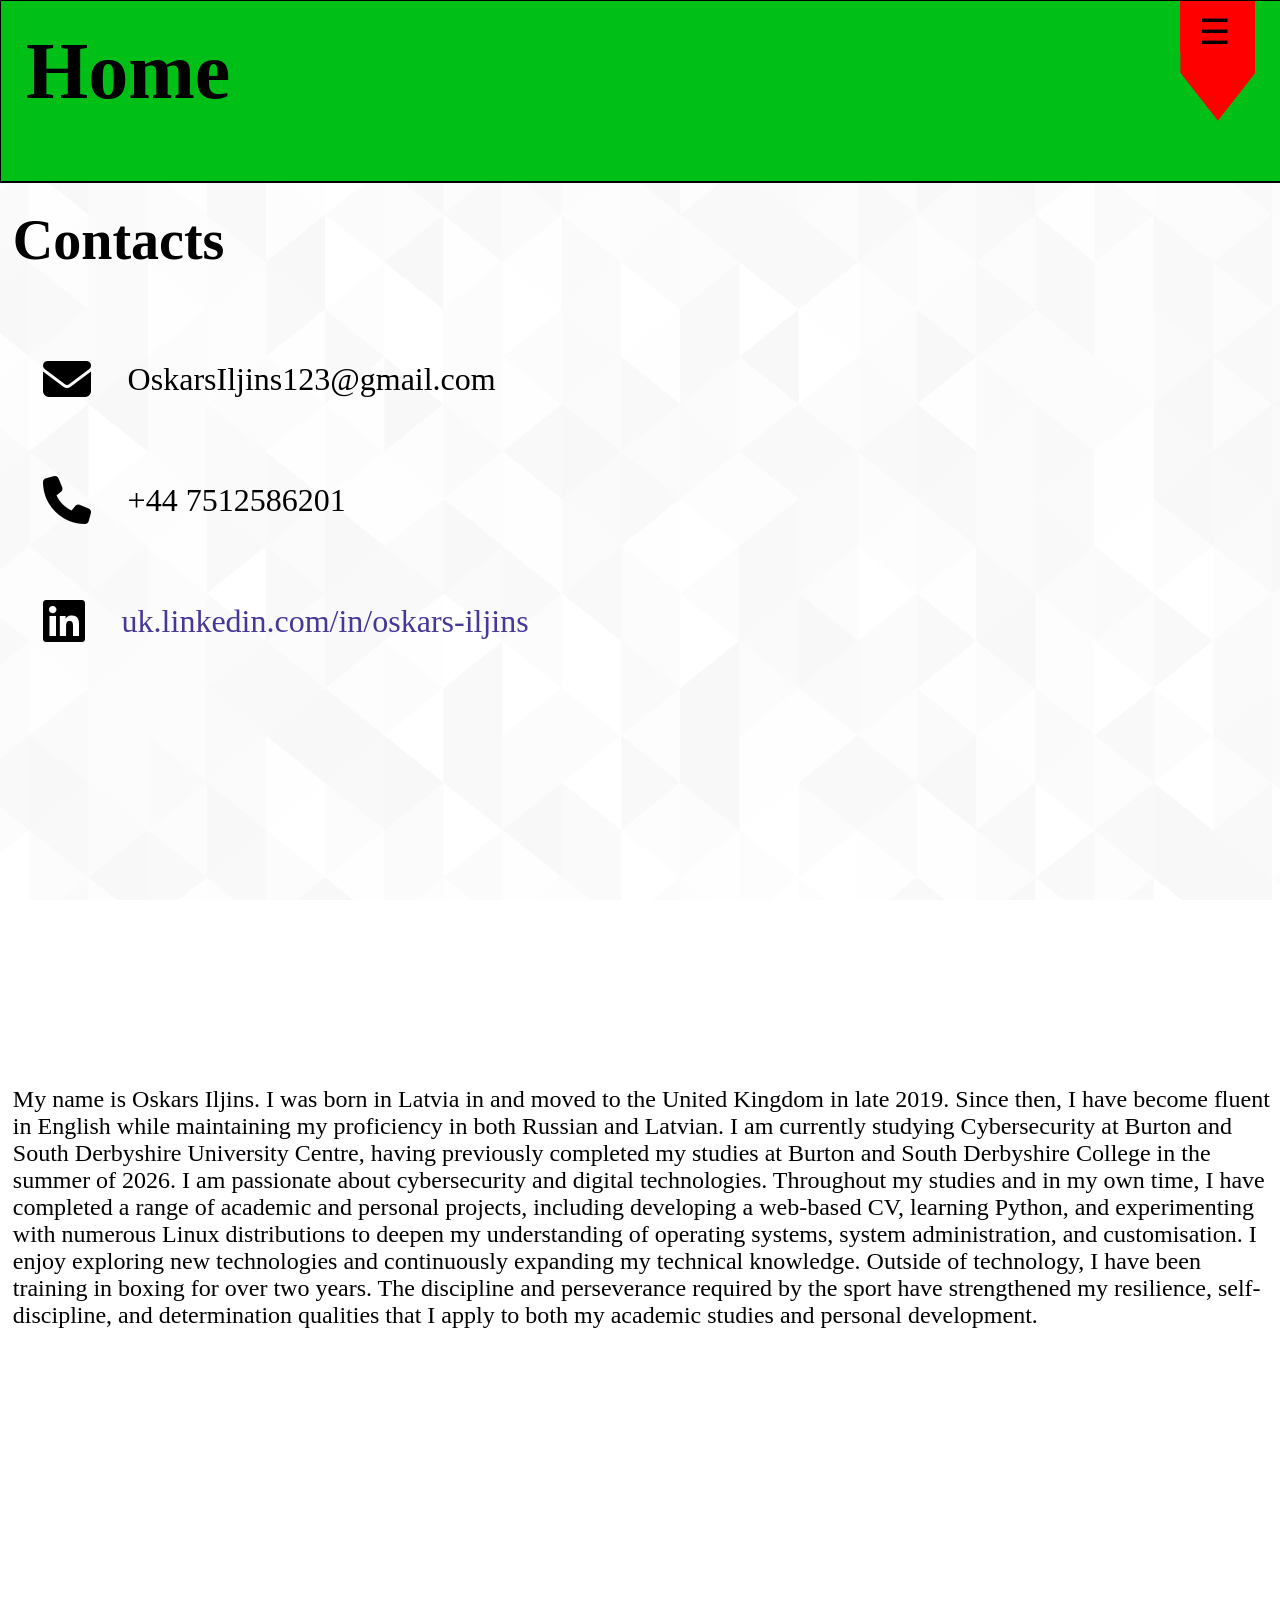
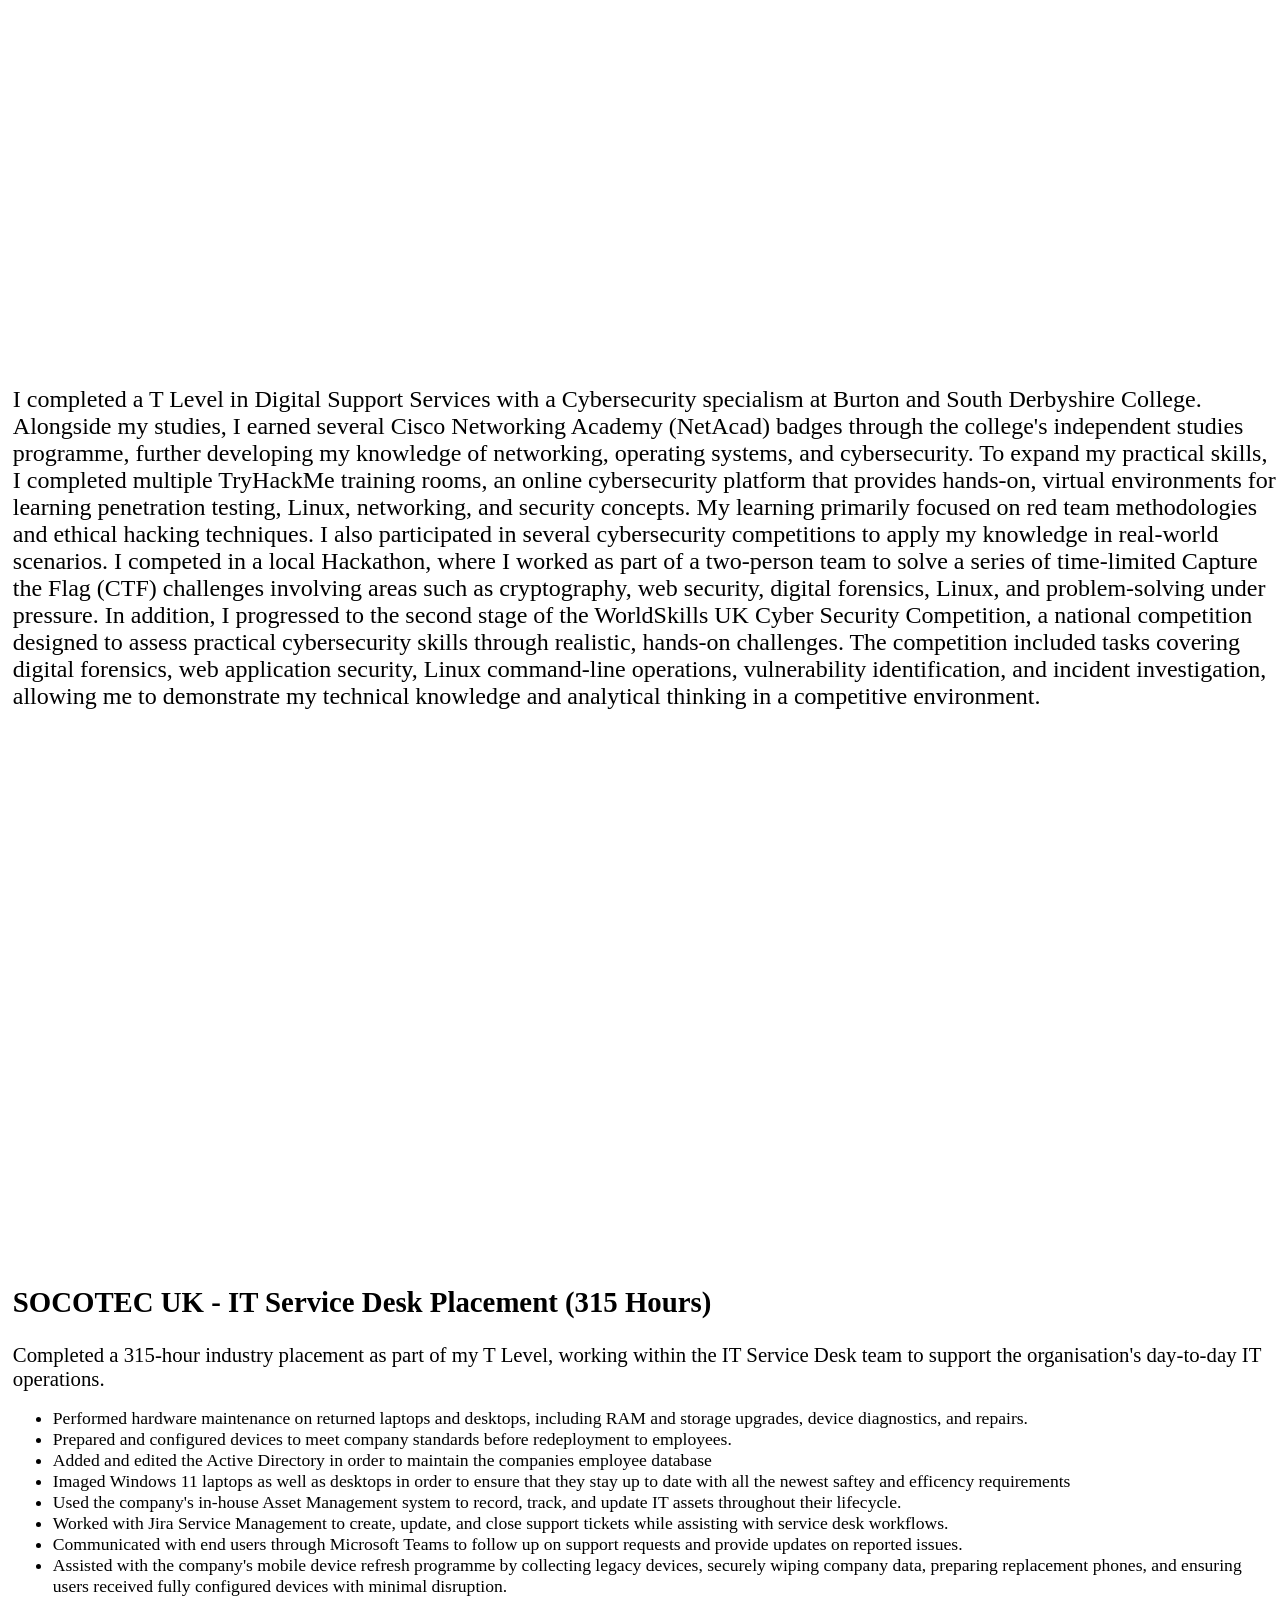
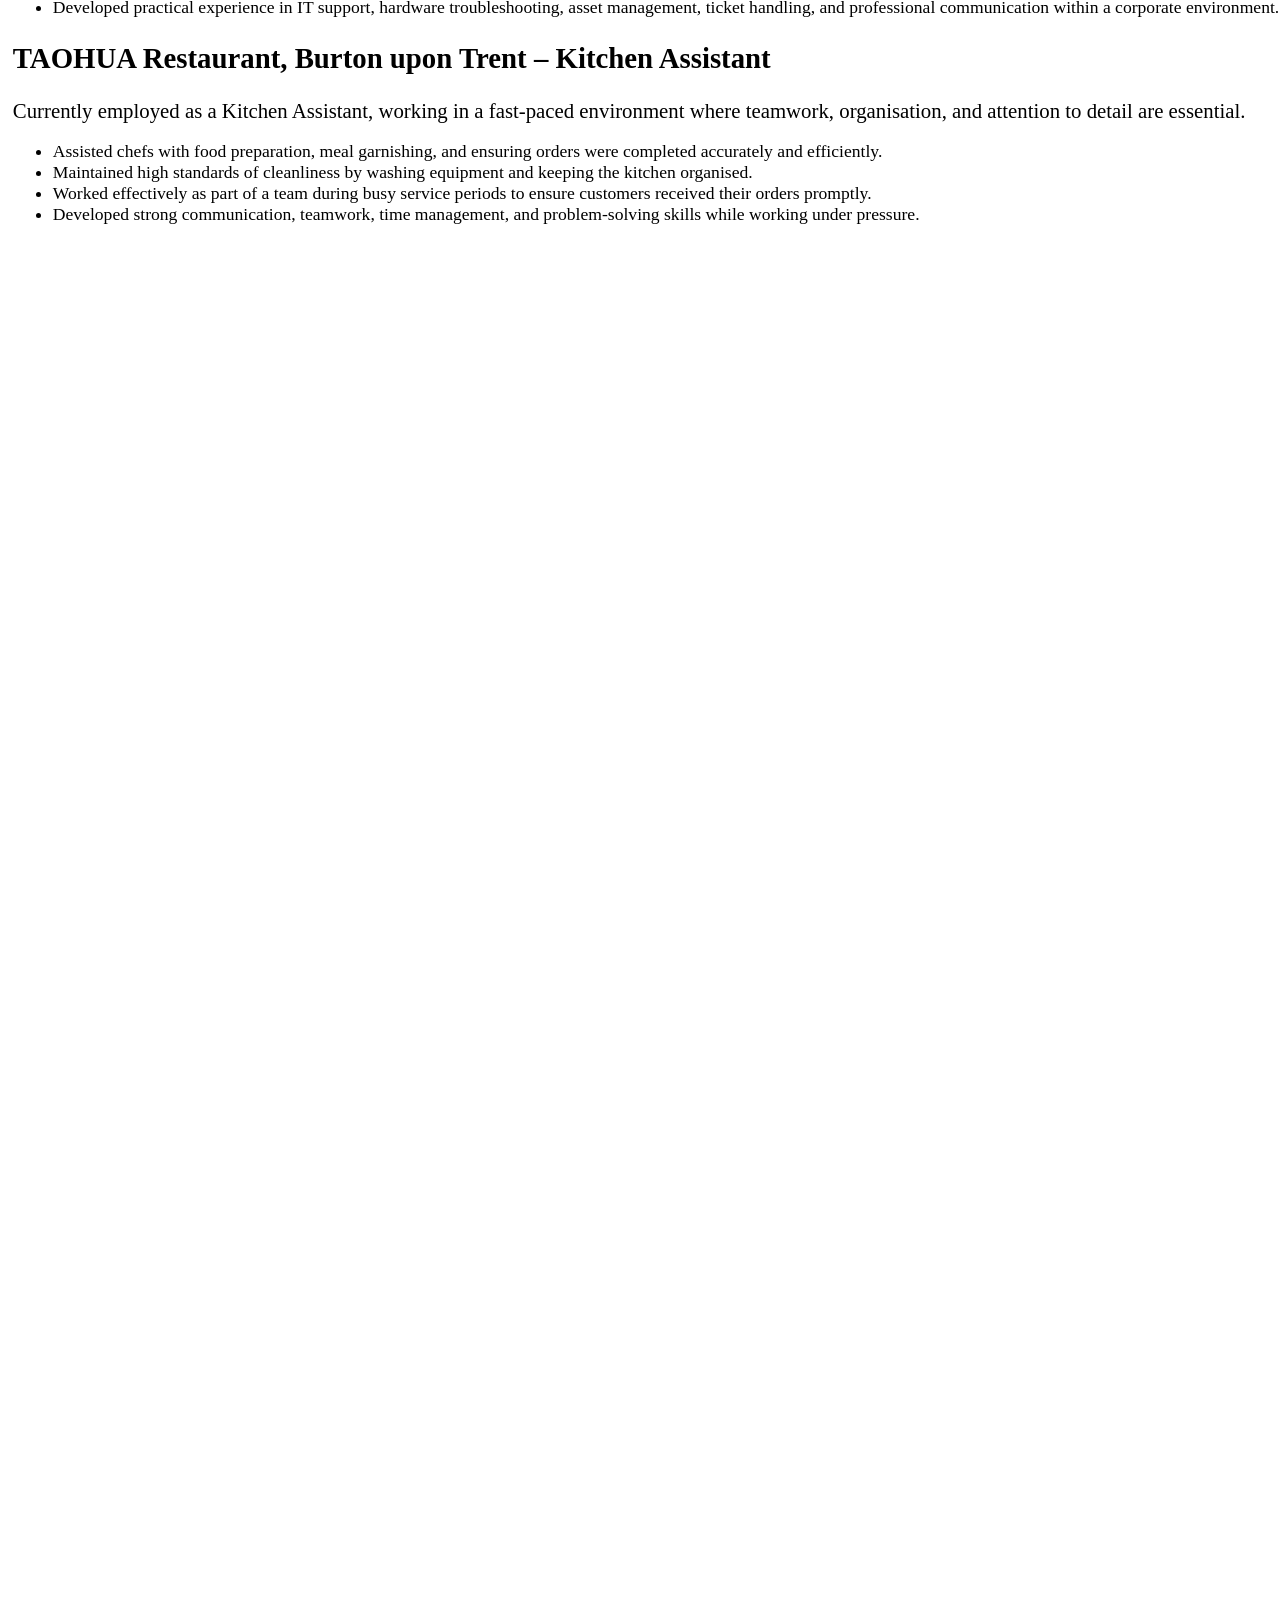
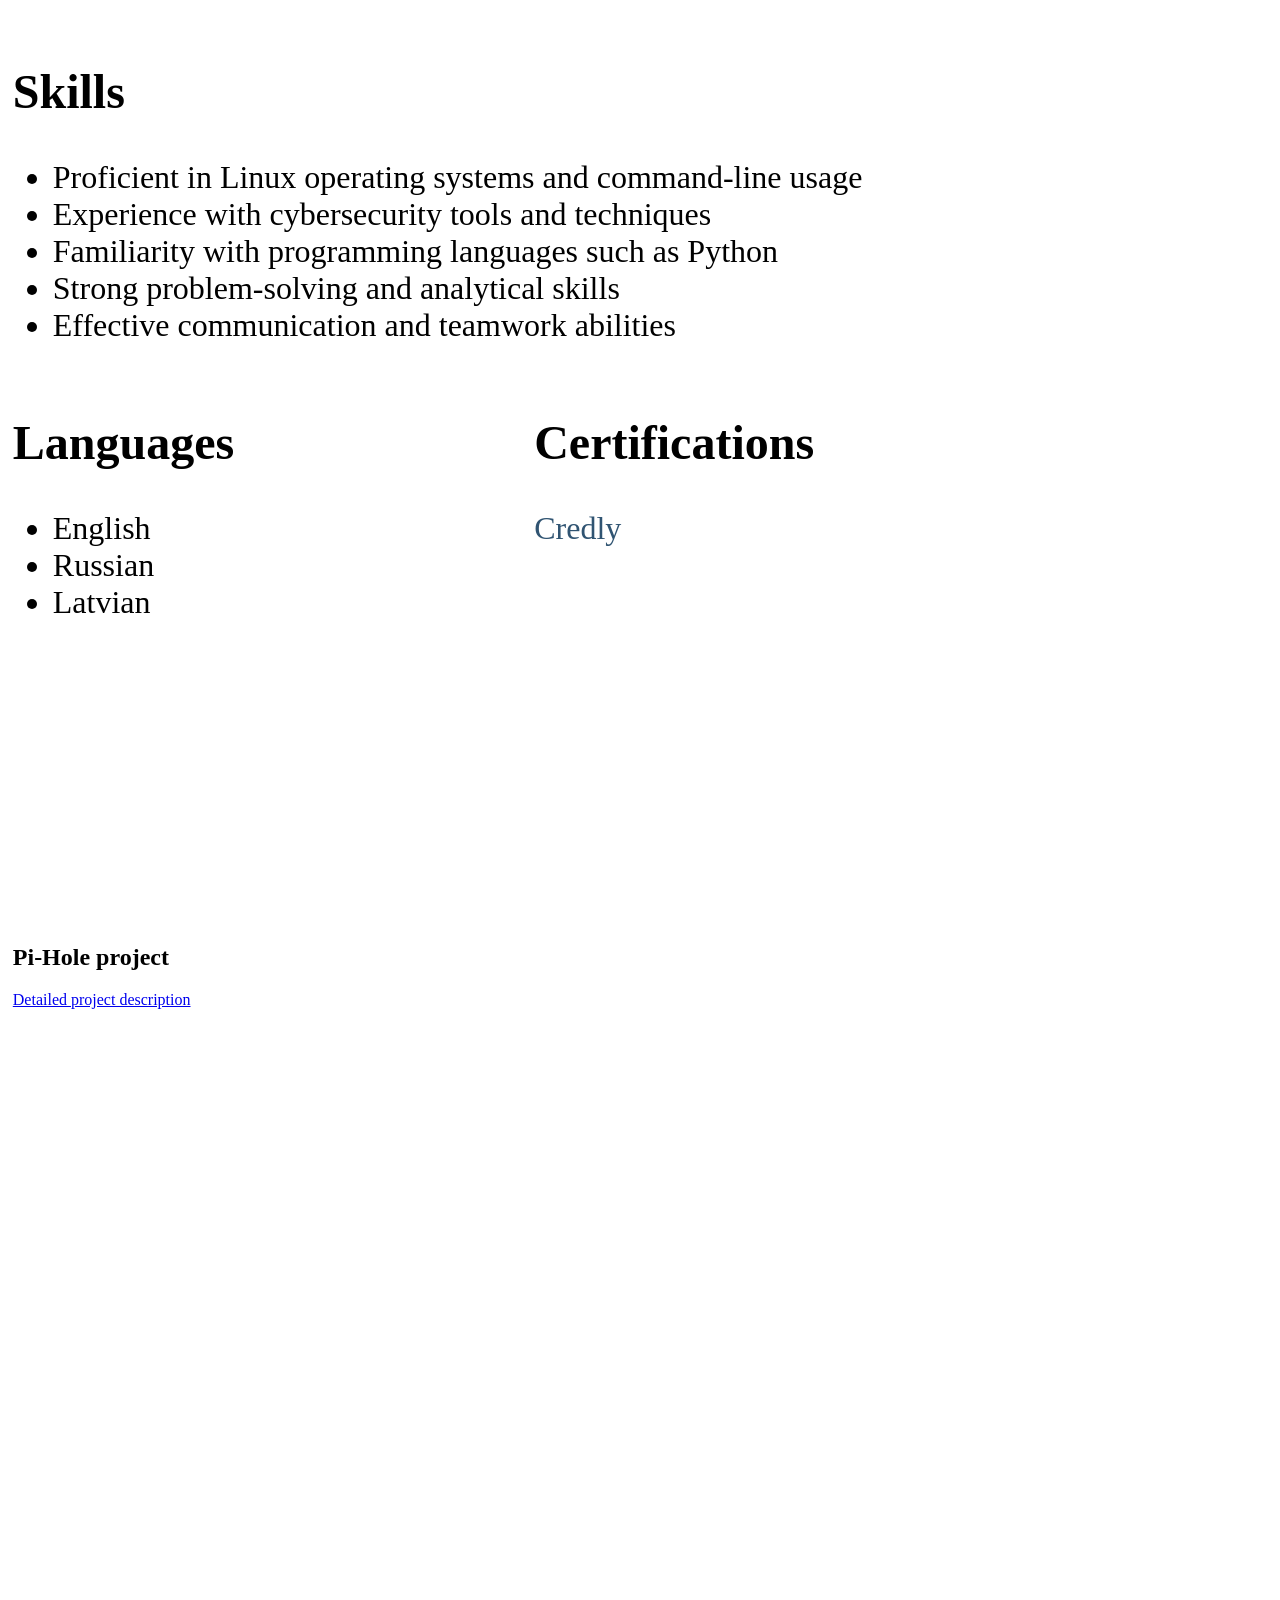
==== index.html @ 88d8ceec "slight changes to the main website" ====
<!doctype html>
<html lang="en">
  <head>
    <meta charset="UTF-8" />
    <meta name="viewport" content="width=device-width, initial-scale=1.0" />
    <title>Document</title>
    <link rel="stylesheet" href="styles.css" />
    <link
      rel="stylesheet"
      href="https://cdnjs.cloudflare.com/ajax/libs/font-awesome/6.7.2/css/all.min.css"
    />
  </head>
  <body>
    <div class="navbar">
      <span id="page_title">Home</span>
      <div class="bookmark-home">
        <div class="bookmark"></div>
      <button class="btn">☰</button>
      </div>
    </div>
    <div class="menu">
      <a href="#home">Home</a>
      <a href="#BD">Brief Description</a>
      <a href="#education">Education</a>
      <a href="#experience">Work Experience</a>
      <a href="#skills">Skills</a>
      <a href="#projects">Projects</a>
    </div>
    <section class="home" id="home">
      <div class="home-text">
        <h1>Contacts</h1>
        <div>
          <i class="fa-solid fa-envelope"></i>
          <p>OskarsIljins123@gmail.com</p>
        </div>
        <div>
          <i class="fa-solid fa-phone"></i>
          <p>+44 7512586201</p>
        </div>
        <div>
          <i class="fa-brands fa-linkedin"></i>
          <a href="https://www.linkedin.com/in/oskars-iljins/" target="_blank"><p>
uk.linkedin.com/in/oskars-iljins</p></a>
        </div>
      </div>
    </section>
    <section class="BD" id="BD">
      <p>
        My name is Oskars Iljins. I was born in Latvia in and moved to the
        United Kingdom in late 2019. Since then, I have become fluent in English
        while maintaining my proficiency in both Russian and Latvian. I am
        currently studying Cybersecurity at Burton and South Derbyshire
        University Centre, having previously completed my studies at Burton and
        South Derbyshire College in the summer of 2026. I am passionate about
        cybersecurity and digital technologies. Throughout my studies and in my
        own time, I have completed a range of academic and personal projects,
        including developing a web-based CV, learning Python, and experimenting
        with numerous Linux distributions to deepen my understanding of
        operating systems, system administration, and customisation. I enjoy
        exploring new technologies and continuously expanding my technical
        knowledge. Outside of technology, I have been training in boxing for
        over two years. The discipline and perseverance required by the sport
        have strengthened my resilience, self-discipline, and determination
        qualities that I apply to both my academic studies and personal
        development.
      </p>
    </section>
    <section class="education" id="education">
      <p>
        I completed a T Level in Digital Support Services with a Cybersecurity
        specialism at Burton and South Derbyshire College. Alongside my studies,
        I earned several Cisco Networking Academy (NetAcad) badges through the
        college's independent studies programme, further developing my knowledge
        of networking, operating systems, and cybersecurity. To expand my
        practical skills, I completed multiple TryHackMe training rooms, an
        online cybersecurity platform that provides hands-on, virtual
        environments for learning penetration testing, Linux, networking, and
        security concepts. My learning primarily focused on red team
        methodologies and ethical hacking techniques. I also participated in
        several cybersecurity competitions to apply my knowledge in real-world
        scenarios. I competed in a local Hackathon, where I worked as part of a
        two-person team to solve a series of time-limited Capture the Flag (CTF)
        challenges involving areas such as cryptography, web security, digital
        forensics, Linux, and problem-solving under pressure. In addition, I
        progressed to the second stage of the WorldSkills UK Cyber Security
        Competition, a national competition designed to assess practical
        cybersecurity skills through realistic, hands-on challenges. The
        competition included tasks covering digital forensics, web application
        security, Linux command-line operations, vulnerability identification,
        and incident investigation, allowing me to demonstrate my technical
        knowledge and analytical thinking in a competitive environment.
      </p>
    </section>
    <section class="experience" id="experience">
      <h1>SOCOTEC UK - IT Service Desk Placement (315 Hours)</h1>
      <p1
        >Completed a 315-hour industry placement as part of my T Level, working
        within the IT Service Desk team to support the organisation's day-to-day
        IT operations.</p1
      >
      <ul>
      <li>
        Performed hardware maintenance on returned laptops and desktops,
        including RAM and storage upgrades, device diagnostics, and repairs.
      </li>
      <li>
        Prepared and configured devices to meet company standards before
        redeployment to employees.
      </li>
      <li>
        Added and edited the Active Directory in order to maintain the companies
        employee database
      </li>
      <li>
        Imaged Windows 11 laptops as well as desktops in order to ensure that
        they stay up to date with all the newest saftey and efficency
        requirements
      </li>
      <li>
        Used the company's in-house Asset Management system to record, track,
        and update IT assets throughout their lifecycle.
      </li>
      <li>
        Worked with Jira Service Management to create, update, and close support
        tickets while assisting with service desk workflows.
      </li>
      <li>
        Communicated with end users through Microsoft Teams to follow up on
        support requests and provide updates on reported issues.
      </li>
      <li>
        Assisted with the company's mobile device refresh programme by
        collecting legacy devices, securely wiping company data, preparing
        replacement phones, and ensuring users received fully configured devices
        with minimal disruption.
      </li>
      <li>
        Developed practical experience in IT support, hardware troubleshooting,
        asset management, ticket handling, and professional communication within
        a corporate environment.
      </li>
      </ul>
      <h1>TAOHUA Restaurant, Burton upon Trent – Kitchen Assistant</h1>
      <p1>Currently employed as a Kitchen Assistant, working in a fast-paced environment where teamwork, organisation, and attention to detail are essential.
</p1>
      <ul>
      <li>
        Assisted chefs with food preparation, meal garnishing, and ensuring
        orders were completed accurately and efficiently.
      </li>
      <li>
        Maintained high standards of cleanliness by washing equipment and
        keeping the kitchen organised.
      </li>
      <li>
        Worked effectively as part of a team during busy service periods to
        ensure customers received their orders promptly.
      </li>
      <li>
        Developed strong communication, teamwork, time management, and
        problem-solving skills while working under pressure.
      </li>
      </ul>
    </section>
    <section class="skills" id="skills">
      <h1>Skills</h1>
      <ul>
        <li>Proficient in Linux operating systems and command-line usage</li>
        <li>Experience with cybersecurity tools and techniques</li>
        <li>Familiarity with programming languages such as Python</li>
        <li>Strong problem-solving and analytical skills</li>
        <li>Effective communication and teamwork abilities</li>
      </ul>
      <div class="skills-bottom">
      <div>
        <h1>Languages</h1>
        <ul>
          <li>English </li>
          <li>Russian</li>
          <li>Latvian</li>
        </ul>
      </div>
      <div class="certifications">
        <h1>Certifications</h1>
        <a href="https://www.credly.com/users/oskars-iljins/badges/credly">Credly</a>
      </div>
      </div>
    </section>
    <section class="projects" id="projects">
      <h1>Pi-Hole project</h1>
      <a href="pihole.html">Detailed project description</a>
    </section>

    <script src="javascript.js"></script>
  </body>
</html>
---- styles.css ----
body {
  margin: 0;
  font-family: sans-serif times new roman;
}
body::before {
  content: "";
  position: fixed;
  inset: 0;
  background-image: url("pictures/bg2.jpg");
  background-size: cover;
  background-position: center;
  opacity: 0.07;
  z-index: -1;
}
/* Navbar styles (to work with the script) */
.navbar {
  margin-top: 0px;
  position: fixed;
  background-color: #00bf16;
  border: 1px solid #000000;
  height: 20%;
  width: 100%;
  display: flex;
  justify-content: space-between;
  z-index: 1;
  border-bottom: 2px solid #000000;
}
.bookmark-home {
  position: relative;
  height: 70%;
  width: 75px;
  margin-right: 2%;
}
.bookmark {
  width: 100%;
  height: 95%;
  background: red;
  position: absolute;
  /* bookmark */
  clip-path: polygon(0 0, 0 60%, 50% 100%, 100% 60%, 100% 0);
}
.bookmark.active {
  height: 120%;
}
.btn {
  font-size: 35px;
  background-color: red;
  border: none;
  position: absolute;
  padding-left: 25%;
  padding-top: 15%;
}
section {
  height: 82vh;
  padding-top: 18vh;
  padding-left: 1%;
}
.experience {
  height: 200vh;
}
span {
  font-size: 500%;
  font-weight: bold;
  margin: 25px;
}
.menu {
  display: none;
  position: fixed;
  right: 0;
  top: 20%;
  height: 70%;
  width: 25%;
  background-color: #6cf07b;
  z-index: 2;
  border-left: 2px solid #000000;
  border-top: 2px solid #000000;
}
.menu a {
  display: block;
  color: black;
  text-decoration: none;
  font-size: 296%;
  padding: 15px;
  border-bottom: 2px solid #000000;
}
.menu.active {
  display: block;
}
/* Home section styles */
.home-text {
  display: flex;
  flex-direction: column;
}
.home-text p {
  font-size: 200%;
}
.home-text h1 {
  font-size: 350%;
}
i {
  font-size: 300%;
  padding-right: 3%;
}
.home-text div {
  display: flex;
  align-items: center;
  padding: 10px;
  margin-left: 20px;
}
.home-text a {
  text-decoration: none;
  color: rgb(70, 55, 153);
}
/* Brief description styles */
.BD p {
  font-size: 150%;
}
/* Education section styles */
.education p {
  font-size: 150%;
}
/* Expirence section styles */
.experience h1 {
  font-size: 180%;
}
.experience p1 {
  font-size: 130%;
}
.experience ul{ 
  font-size: 110%;
}
/* skills section styles */
.skills h1 {
  font-size: 300%;
}
.skills ul {
  font-size: 200%;
}
.skills-bottom {
  display: flex;
}
.certifications {
  padding-left: 300px;
}
.certifications a {
  font-size: 200%;
  text-decoration: none;
  color: #305472;
}
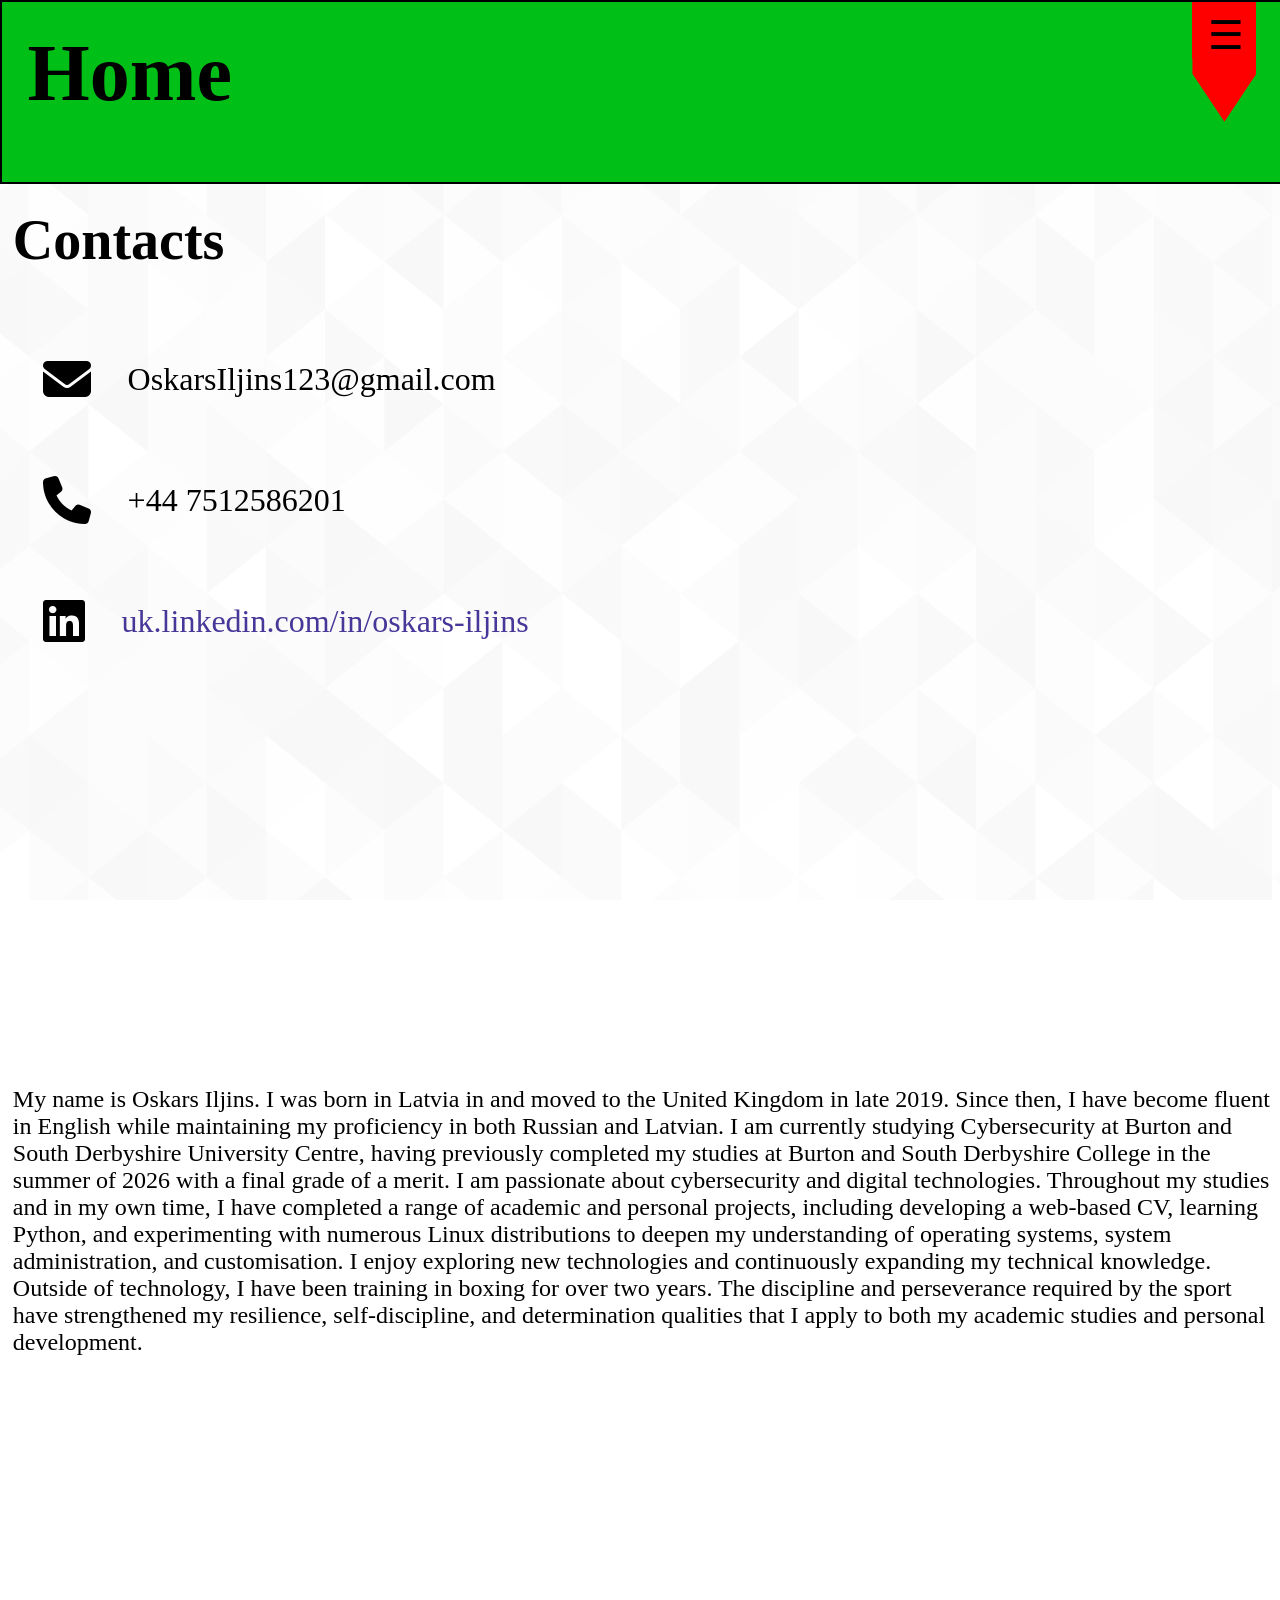
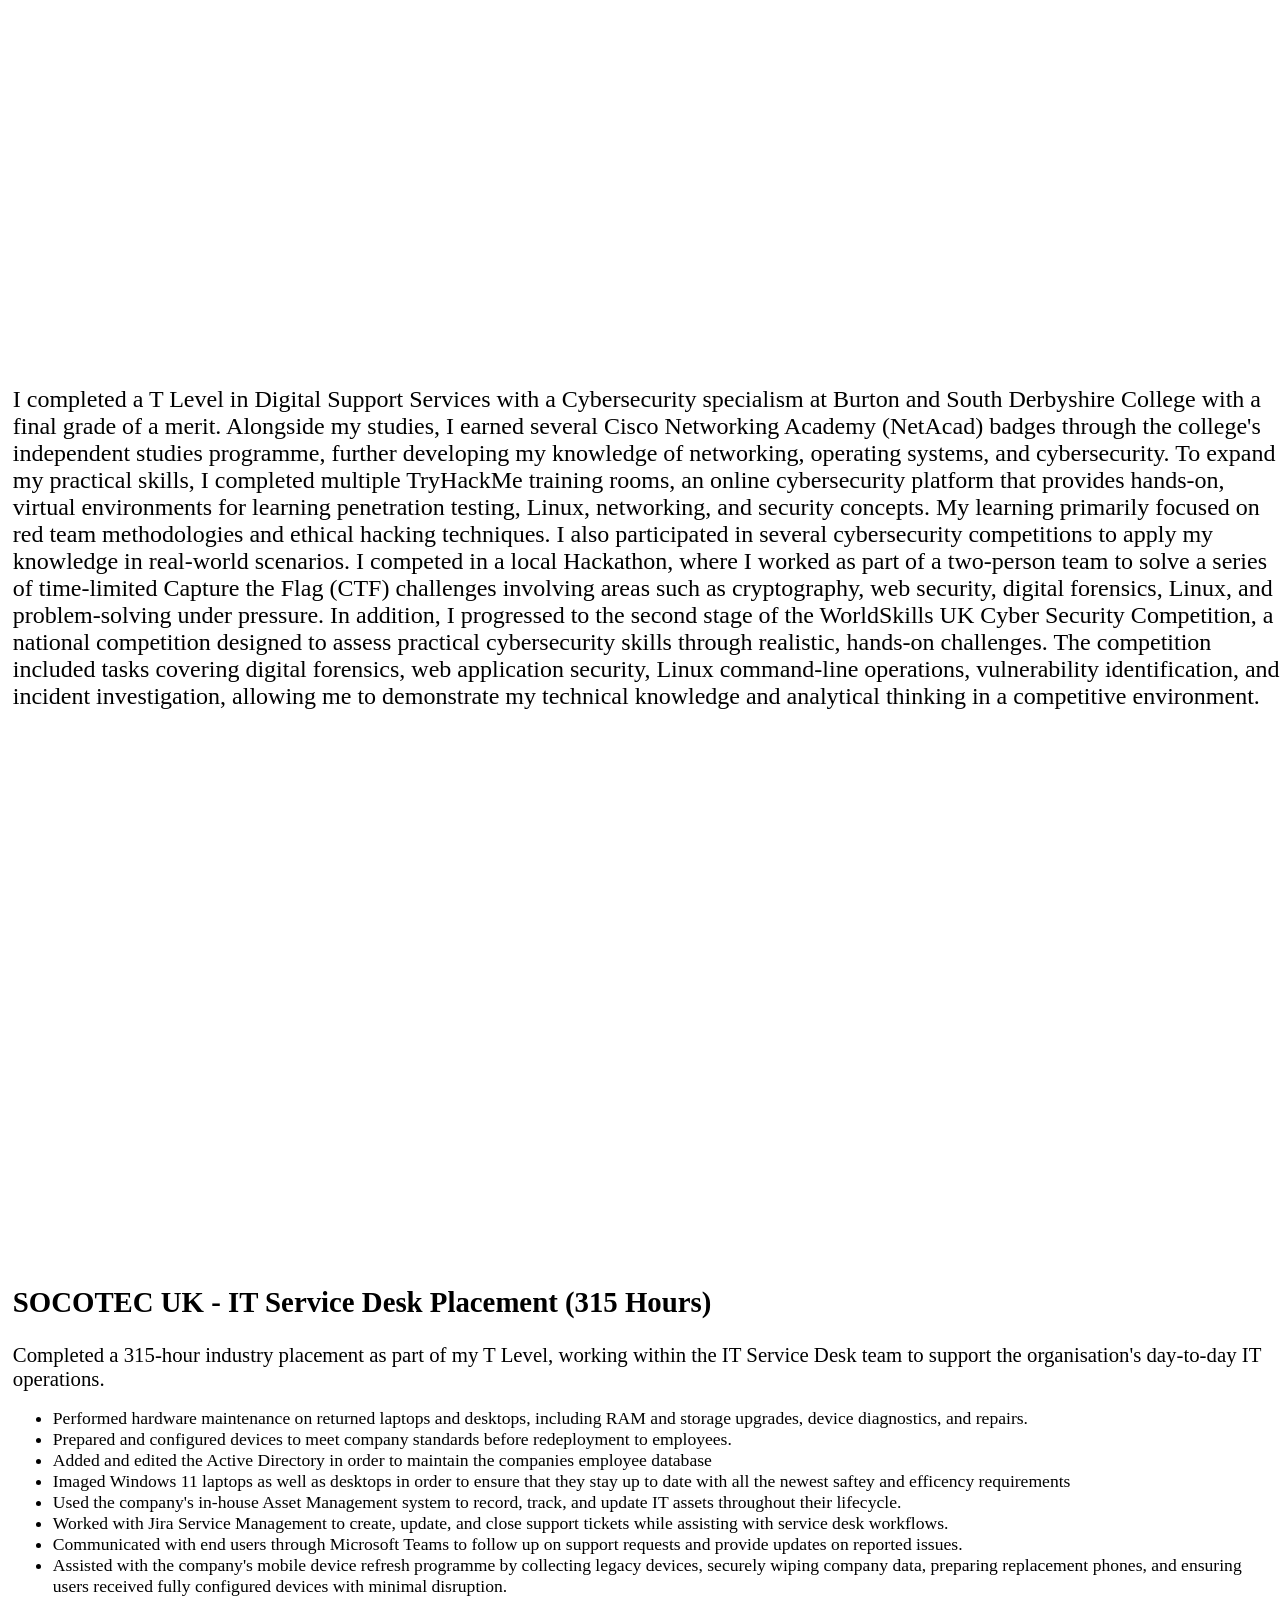
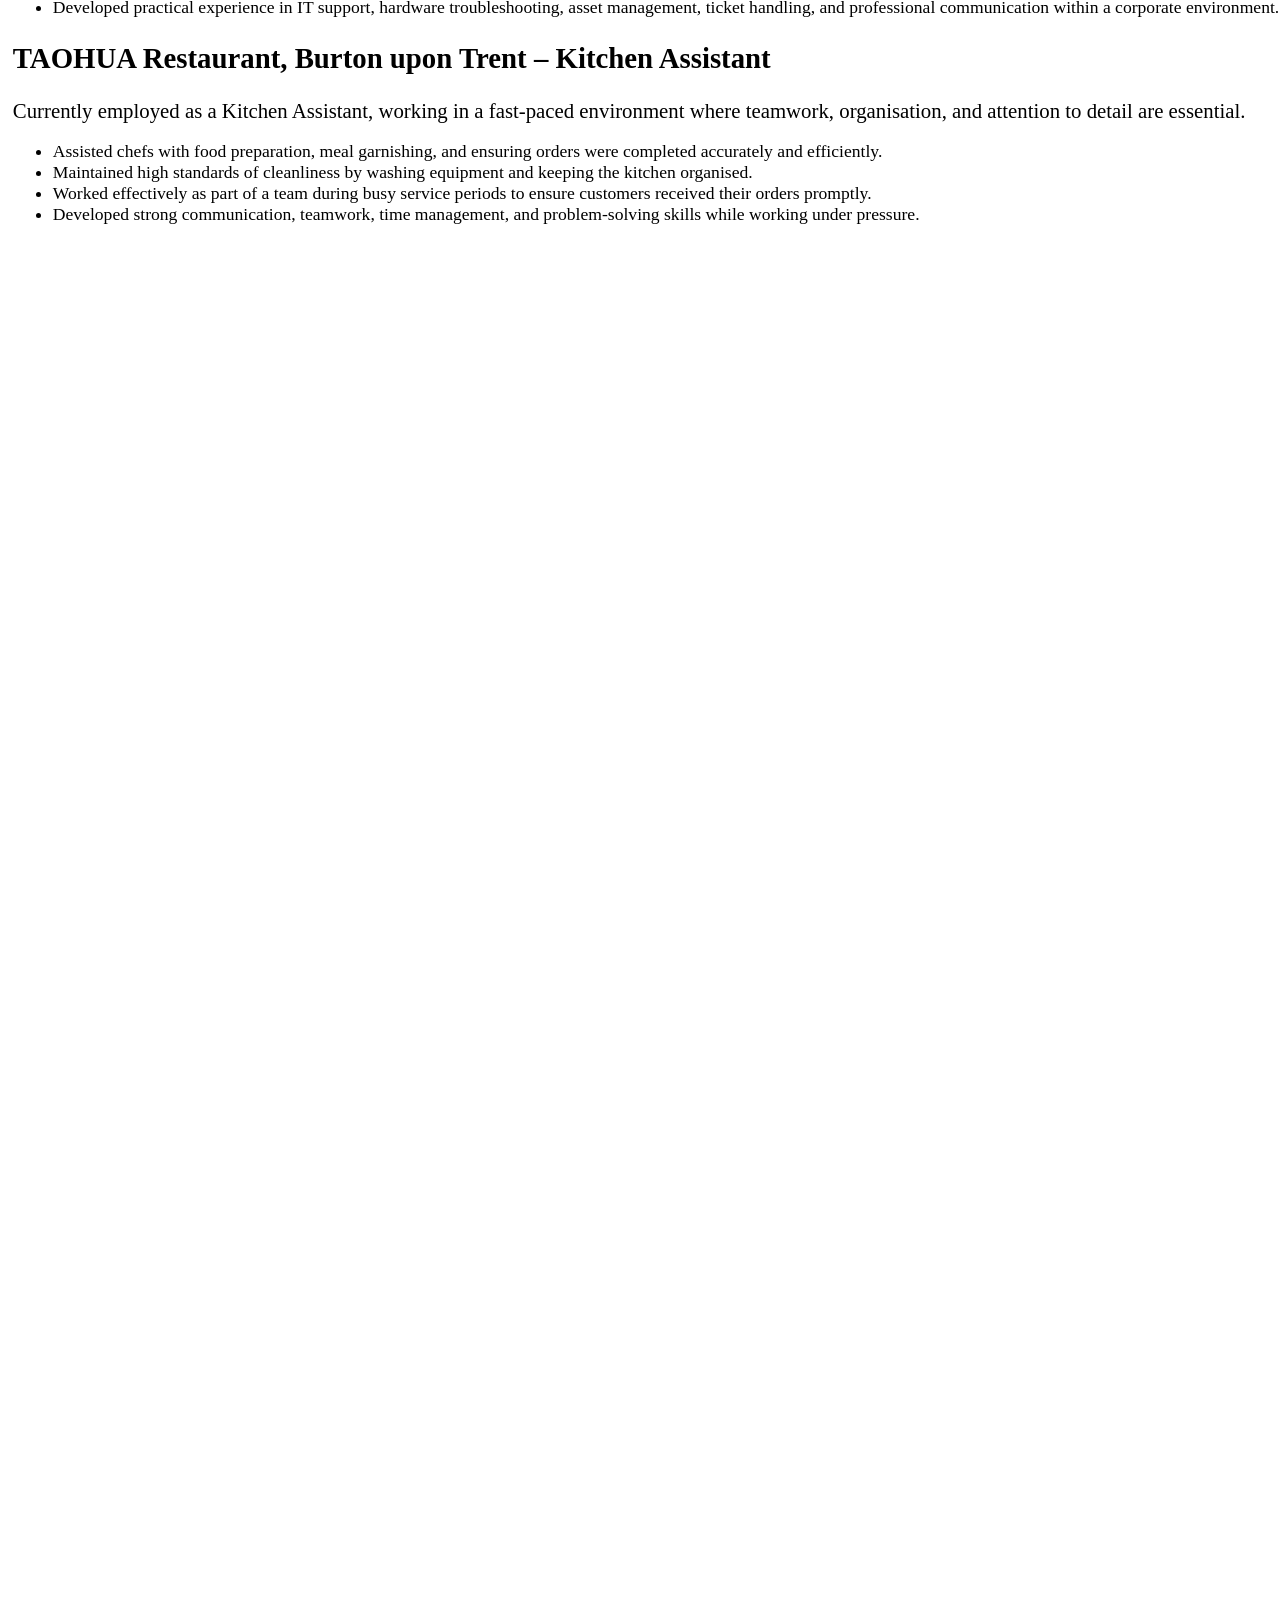
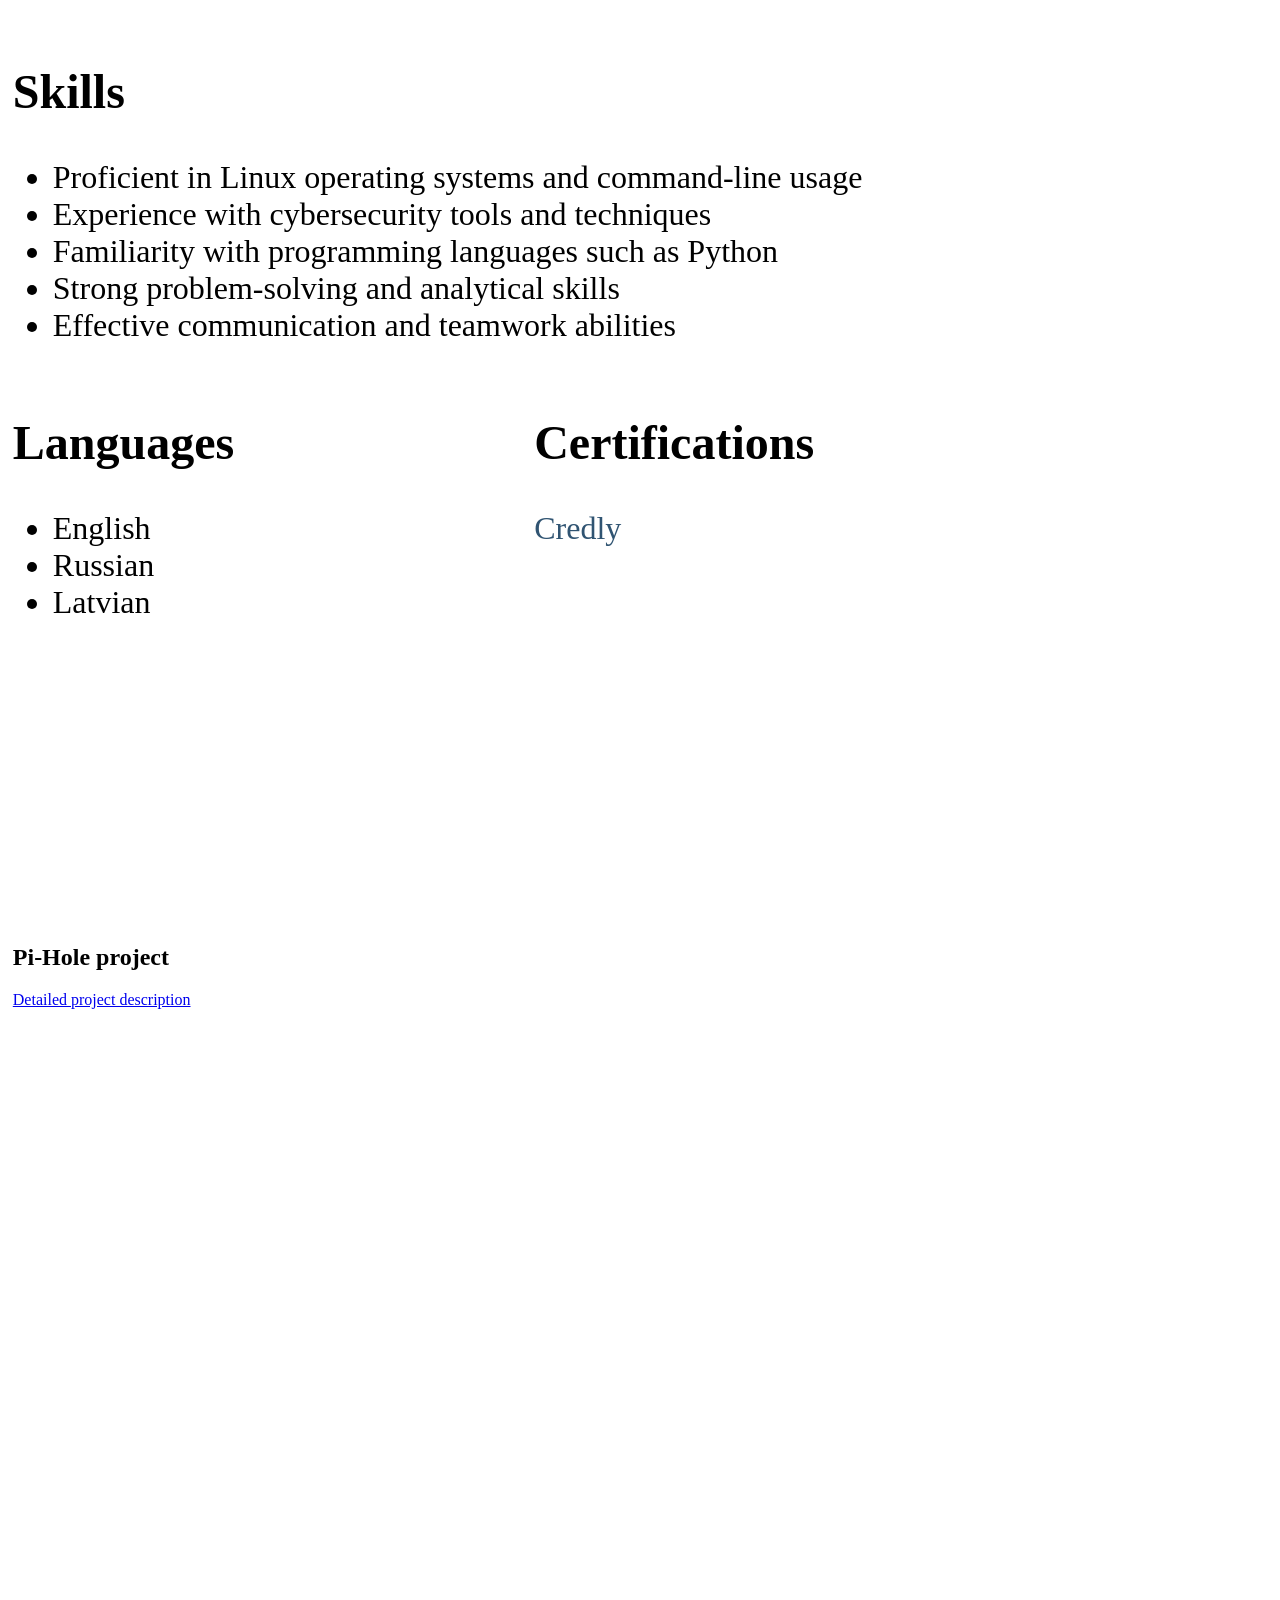
==== commit 370527ff: "minor adjusments to the main styles" ====
--- a/index.html
+++ b/index.html
@@ -15,7 +15,7 @@
       <span id="page_title">Home</span>
       <div class="bookmark-home">
         <div class="bookmark"></div>
-      <button class="btn">☰</button>
+        <button class="btn">☰</button>
       </div>
     </div>
     <div class="menu">
@@ -39,8 +39,9 @@
         </div>
         <div>
           <i class="fa-brands fa-linkedin"></i>
-          <a href="https://www.linkedin.com/in/oskars-iljins/" target="_blank"><p>
-uk.linkedin.com/in/oskars-iljins</p></a>
+          <a href="https://www.linkedin.com/in/oskars-iljins/" target="_blank"
+            ><p>uk.linkedin.com/in/oskars-iljins</p></a
+          >
         </div>
       </div>
     </section>
@@ -51,44 +52,45 @@
         while maintaining my proficiency in both Russian and Latvian. I am
         currently studying Cybersecurity at Burton and South Derbyshire
         University Centre, having previously completed my studies at Burton and
-        South Derbyshire College in the summer of 2026. I am passionate about
-        cybersecurity and digital technologies. Throughout my studies and in my
-        own time, I have completed a range of academic and personal projects,
-        including developing a web-based CV, learning Python, and experimenting
-        with numerous Linux distributions to deepen my understanding of
-        operating systems, system administration, and customisation. I enjoy
-        exploring new technologies and continuously expanding my technical
-        knowledge. Outside of technology, I have been training in boxing for
-        over two years. The discipline and perseverance required by the sport
-        have strengthened my resilience, self-discipline, and determination
-        qualities that I apply to both my academic studies and personal
-        development.
+        South Derbyshire College in the summer of 2026 with a final grade of a
+        merit. I am passionate about cybersecurity and digital technologies.
+        Throughout my studies and in my own time, I have completed a range of
+        academic and personal projects, including developing a web-based CV,
+        learning Python, and experimenting with numerous Linux distributions to
+        deepen my understanding of operating systems, system administration, and
+        customisation. I enjoy exploring new technologies and continuously
+        expanding my technical knowledge. Outside of technology, I have been
+        training in boxing for over two years. The discipline and perseverance
+        required by the sport have strengthened my resilience, self-discipline,
+        and determination qualities that I apply to both my academic studies and
+        personal development.
       </p>
     </section>
     <section class="education" id="education">
       <p>
         I completed a T Level in Digital Support Services with a Cybersecurity
-        specialism at Burton and South Derbyshire College. Alongside my studies,
-        I earned several Cisco Networking Academy (NetAcad) badges through the
-        college's independent studies programme, further developing my knowledge
-        of networking, operating systems, and cybersecurity. To expand my
-        practical skills, I completed multiple TryHackMe training rooms, an
-        online cybersecurity platform that provides hands-on, virtual
-        environments for learning penetration testing, Linux, networking, and
-        security concepts. My learning primarily focused on red team
-        methodologies and ethical hacking techniques. I also participated in
-        several cybersecurity competitions to apply my knowledge in real-world
-        scenarios. I competed in a local Hackathon, where I worked as part of a
-        two-person team to solve a series of time-limited Capture the Flag (CTF)
-        challenges involving areas such as cryptography, web security, digital
-        forensics, Linux, and problem-solving under pressure. In addition, I
-        progressed to the second stage of the WorldSkills UK Cyber Security
-        Competition, a national competition designed to assess practical
-        cybersecurity skills through realistic, hands-on challenges. The
-        competition included tasks covering digital forensics, web application
-        security, Linux command-line operations, vulnerability identification,
-        and incident investigation, allowing me to demonstrate my technical
-        knowledge and analytical thinking in a competitive environment.
+        specialism at Burton and South Derbyshire College with a final grade of
+        a merit. Alongside my studies, I earned several Cisco Networking Academy
+        (NetAcad) badges through the college's independent studies programme,
+        further developing my knowledge of networking, operating systems, and
+        cybersecurity. To expand my practical skills, I completed multiple
+        TryHackMe training rooms, an online cybersecurity platform that provides
+        hands-on, virtual environments for learning penetration testing, Linux,
+        networking, and security concepts. My learning primarily focused on red
+        team methodologies and ethical hacking techniques. I also participated
+        in several cybersecurity competitions to apply my knowledge in
+        real-world scenarios. I competed in a local Hackathon, where I worked as
+        part of a two-person team to solve a series of time-limited Capture the
+        Flag (CTF) challenges involving areas such as cryptography, web
+        security, digital forensics, Linux, and problem-solving under pressure.
+        In addition, I progressed to the second stage of the WorldSkills UK
+        Cyber Security Competition, a national competition designed to assess
+        practical cybersecurity skills through realistic, hands-on challenges.
+        The competition included tasks covering digital forensics, web
+        application security, Linux command-line operations, vulnerability
+        identification, and incident investigation, allowing me to demonstrate
+        my technical knowledge and analytical thinking in a competitive
+        environment.
       </p>
     </section>
     <section class="experience" id="experience">
@@ -99,67 +101,70 @@
         IT operations.</p1
       >
       <ul>
-      <li>
-        Performed hardware maintenance on returned laptops and desktops,
-        including RAM and storage upgrades, device diagnostics, and repairs.
-      </li>
-      <li>
-        Prepared and configured devices to meet company standards before
-        redeployment to employees.
-      </li>
-      <li>
-        Added and edited the Active Directory in order to maintain the companies
-        employee database
-      </li>
-      <li>
-        Imaged Windows 11 laptops as well as desktops in order to ensure that
-        they stay up to date with all the newest saftey and efficency
-        requirements
-      </li>
-      <li>
-        Used the company's in-house Asset Management system to record, track,
-        and update IT assets throughout their lifecycle.
-      </li>
-      <li>
-        Worked with Jira Service Management to create, update, and close support
-        tickets while assisting with service desk workflows.
-      </li>
-      <li>
-        Communicated with end users through Microsoft Teams to follow up on
-        support requests and provide updates on reported issues.
-      </li>
-      <li>
-        Assisted with the company's mobile device refresh programme by
-        collecting legacy devices, securely wiping company data, preparing
-        replacement phones, and ensuring users received fully configured devices
-        with minimal disruption.
-      </li>
-      <li>
-        Developed practical experience in IT support, hardware troubleshooting,
-        asset management, ticket handling, and professional communication within
-        a corporate environment.
-      </li>
+        <li>
+          Performed hardware maintenance on returned laptops and desktops,
+          including RAM and storage upgrades, device diagnostics, and repairs.
+        </li>
+        <li>
+          Prepared and configured devices to meet company standards before
+          redeployment to employees.
+        </li>
+        <li>
+          Added and edited the Active Directory in order to maintain the
+          companies employee database
+        </li>
+        <li>
+          Imaged Windows 11 laptops as well as desktops in order to ensure that
+          they stay up to date with all the newest saftey and efficency
+          requirements
+        </li>
+        <li>
+          Used the company's in-house Asset Management system to record, track,
+          and update IT assets throughout their lifecycle.
+        </li>
+        <li>
+          Worked with Jira Service Management to create, update, and close
+          support tickets while assisting with service desk workflows.
+        </li>
+        <li>
+          Communicated with end users through Microsoft Teams to follow up on
+          support requests and provide updates on reported issues.
+        </li>
+        <li>
+          Assisted with the company's mobile device refresh programme by
+          collecting legacy devices, securely wiping company data, preparing
+          replacement phones, and ensuring users received fully configured
+          devices with minimal disruption.
+        </li>
+        <li>
+          Developed practical experience in IT support, hardware
+          troubleshooting, asset management, ticket handling, and professional
+          communication within a corporate environment.
+        </li>
       </ul>
       <h1>TAOHUA Restaurant, Burton upon Trent – Kitchen Assistant</h1>
-      <p1>Currently employed as a Kitchen Assistant, working in a fast-paced environment where teamwork, organisation, and attention to detail are essential.
-</p1>
+      <p1
+        >Currently employed as a Kitchen Assistant, working in a fast-paced
+        environment where teamwork, organisation, and attention to detail are
+        essential.
+      </p1>
       <ul>
-      <li>
-        Assisted chefs with food preparation, meal garnishing, and ensuring
-        orders were completed accurately and efficiently.
-      </li>
-      <li>
-        Maintained high standards of cleanliness by washing equipment and
-        keeping the kitchen organised.
-      </li>
-      <li>
-        Worked effectively as part of a team during busy service periods to
-        ensure customers received their orders promptly.
-      </li>
-      <li>
-        Developed strong communication, teamwork, time management, and
-        problem-solving skills while working under pressure.
-      </li>
+        <li>
+          Assisted chefs with food preparation, meal garnishing, and ensuring
+          orders were completed accurately and efficiently.
+        </li>
+        <li>
+          Maintained high standards of cleanliness by washing equipment and
+          keeping the kitchen organised.
+        </li>
+        <li>
+          Worked effectively as part of a team during busy service periods to
+          ensure customers received their orders promptly.
+        </li>
+        <li>
+          Developed strong communication, teamwork, time management, and
+          problem-solving skills while working under pressure.
+        </li>
       </ul>
     </section>
     <section class="skills" id="skills">
@@ -172,23 +177,25 @@
         <li>Effective communication and teamwork abilities</li>
       </ul>
       <div class="skills-bottom">
-      <div>
-        <h1>Languages</h1>
-        <ul>
-          <li>English </li>
-          <li>Russian</li>
-          <li>Latvian</li>
-        </ul>
-      </div>
-      <div class="certifications">
-        <h1>Certifications</h1>
-        <a href="https://www.credly.com/users/oskars-iljins/badges/credly">Credly</a>
-      </div>
+        <div>
+          <h1>Languages</h1>
+          <ul>
+            <li>English</li>
+            <li>Russian</li>
+            <li>Latvian</li>
+          </ul>
+        </div>
+        <div class="certifications">
+          <h1>Certifications</h1>
+          <a href="https://www.credly.com/users/oskars-iljins/badges/credly"
+            >Credly</a
+          >
+        </div>
       </div>
     </section>
     <section class="projects" id="projects">
       <h1>Pi-Hole project</h1>
-      <a href="pihole.html">Detailed project description</a>
+      <a href="pihole/pihole.html">Detailed project description</a>
     </section>
 
     <script src="javascript.js"></script>
--- a/styles.css
+++ b/styles.css
@@ -17,7 +17,7 @@
   margin-top: 0px;
   position: fixed;
   background-color: #00bf16;
-  border: 1px solid #000000;
+  border: 0.3vh  solid #000000;
   height: 20%;
   width: 100%;
   display: flex;
@@ -28,7 +28,7 @@
 .bookmark-home {
   position: relative;
   height: 70%;
-  width: 75px;
+  width: 5%;
   margin-right: 2%;
 }
 .bookmark {
@@ -43,7 +43,7 @@
   height: 120%;
 }
 .btn {
-  font-size: 35px;
+  font-size: 250%;
   background-color: red;
   border: none;
   position: absolute;
@@ -61,27 +61,27 @@
 span {
   font-size: 500%;
   font-weight: bold;
-  margin: 25px;
+  margin: 2%;
 }
 .menu {
   display: none;
   position: fixed;
   right: 0;
   top: 20%;
-  height: 70%;
+  height: 65vh;
   width: 25%;
   background-color: #6cf07b;
   z-index: 2;
-  border-left: 2px solid #000000;
-  border-top: 2px solid #000000;
+  border-left: 0.3vh solid #000000;
+  border-top: 0.3vh solid #000000;
 }
 .menu a {
   display: block;
   color: black;
   text-decoration: none;
   font-size: 296%;
-  padding: 15px;
-  border-bottom: 2px solid #000000;
+  padding: 3.6%;
+  border-bottom: 0.3vh solid #000000;
 }
 .menu.active {
   display: block;
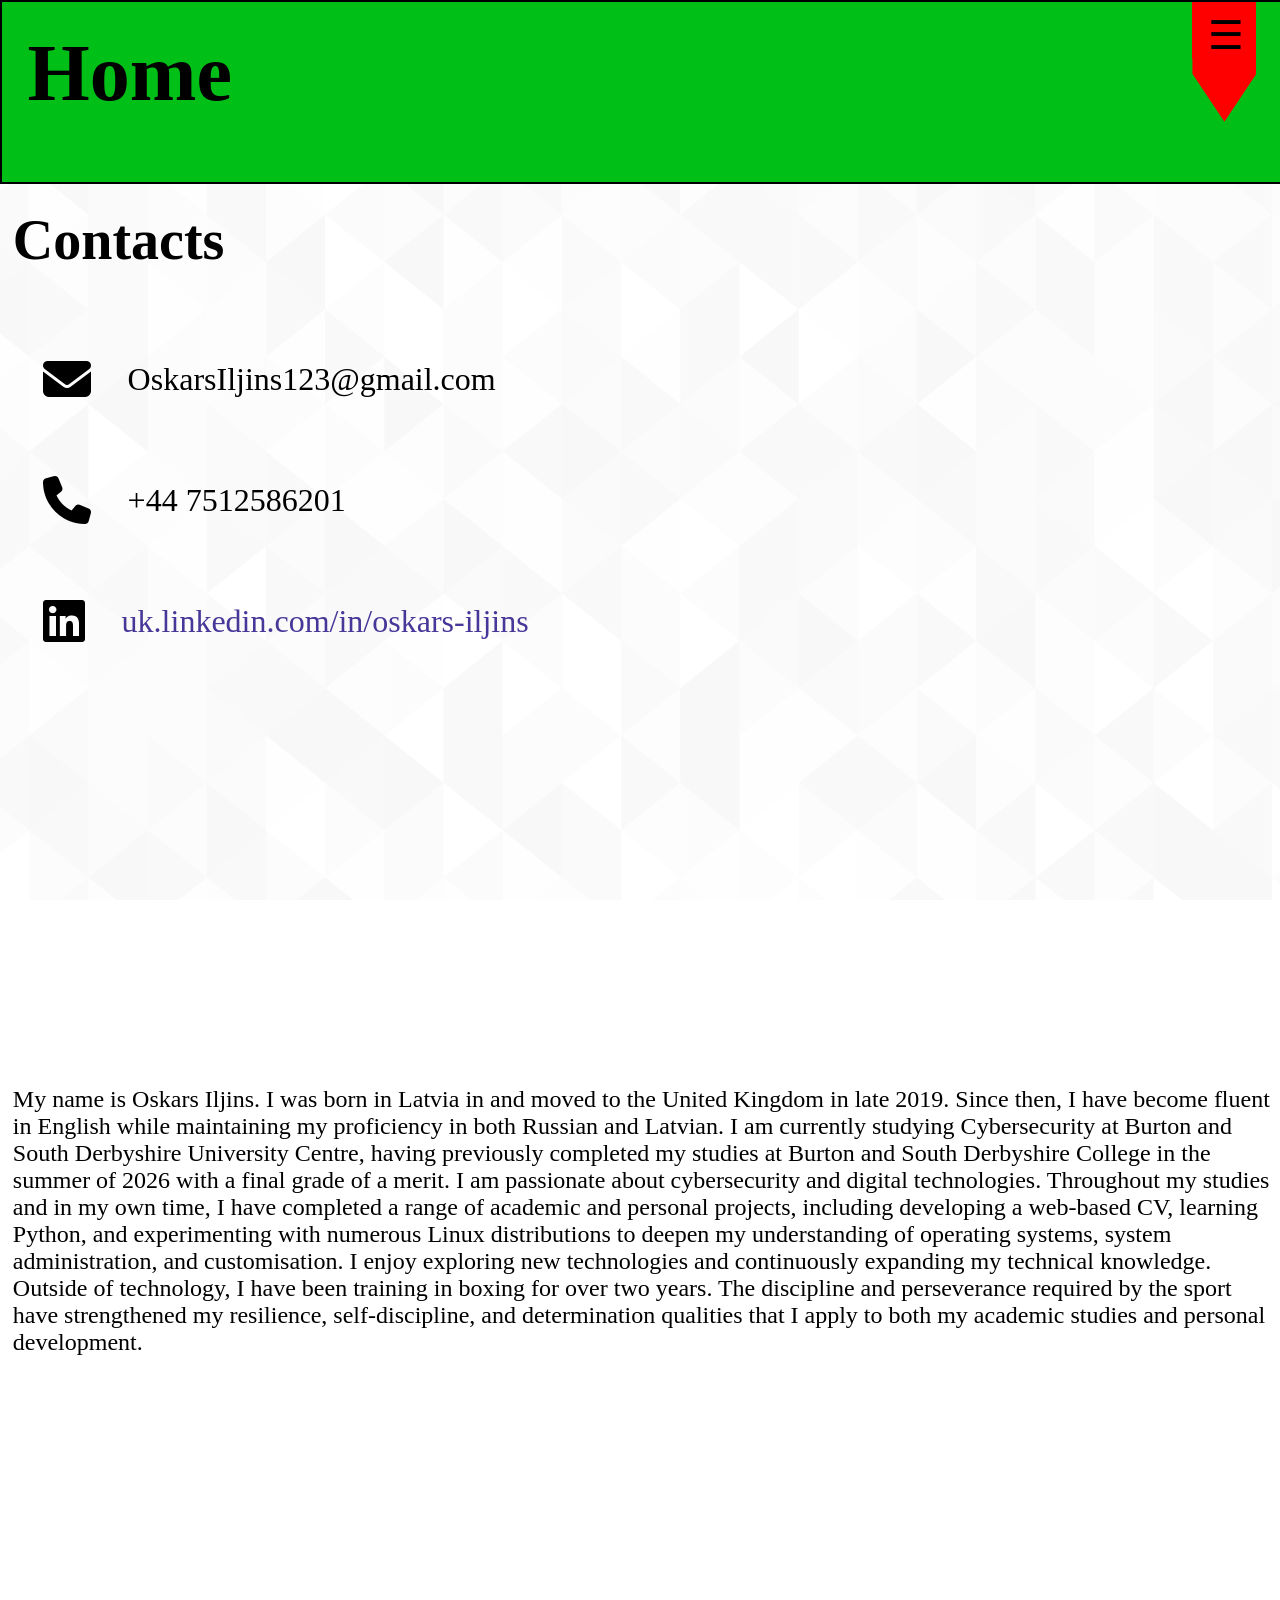
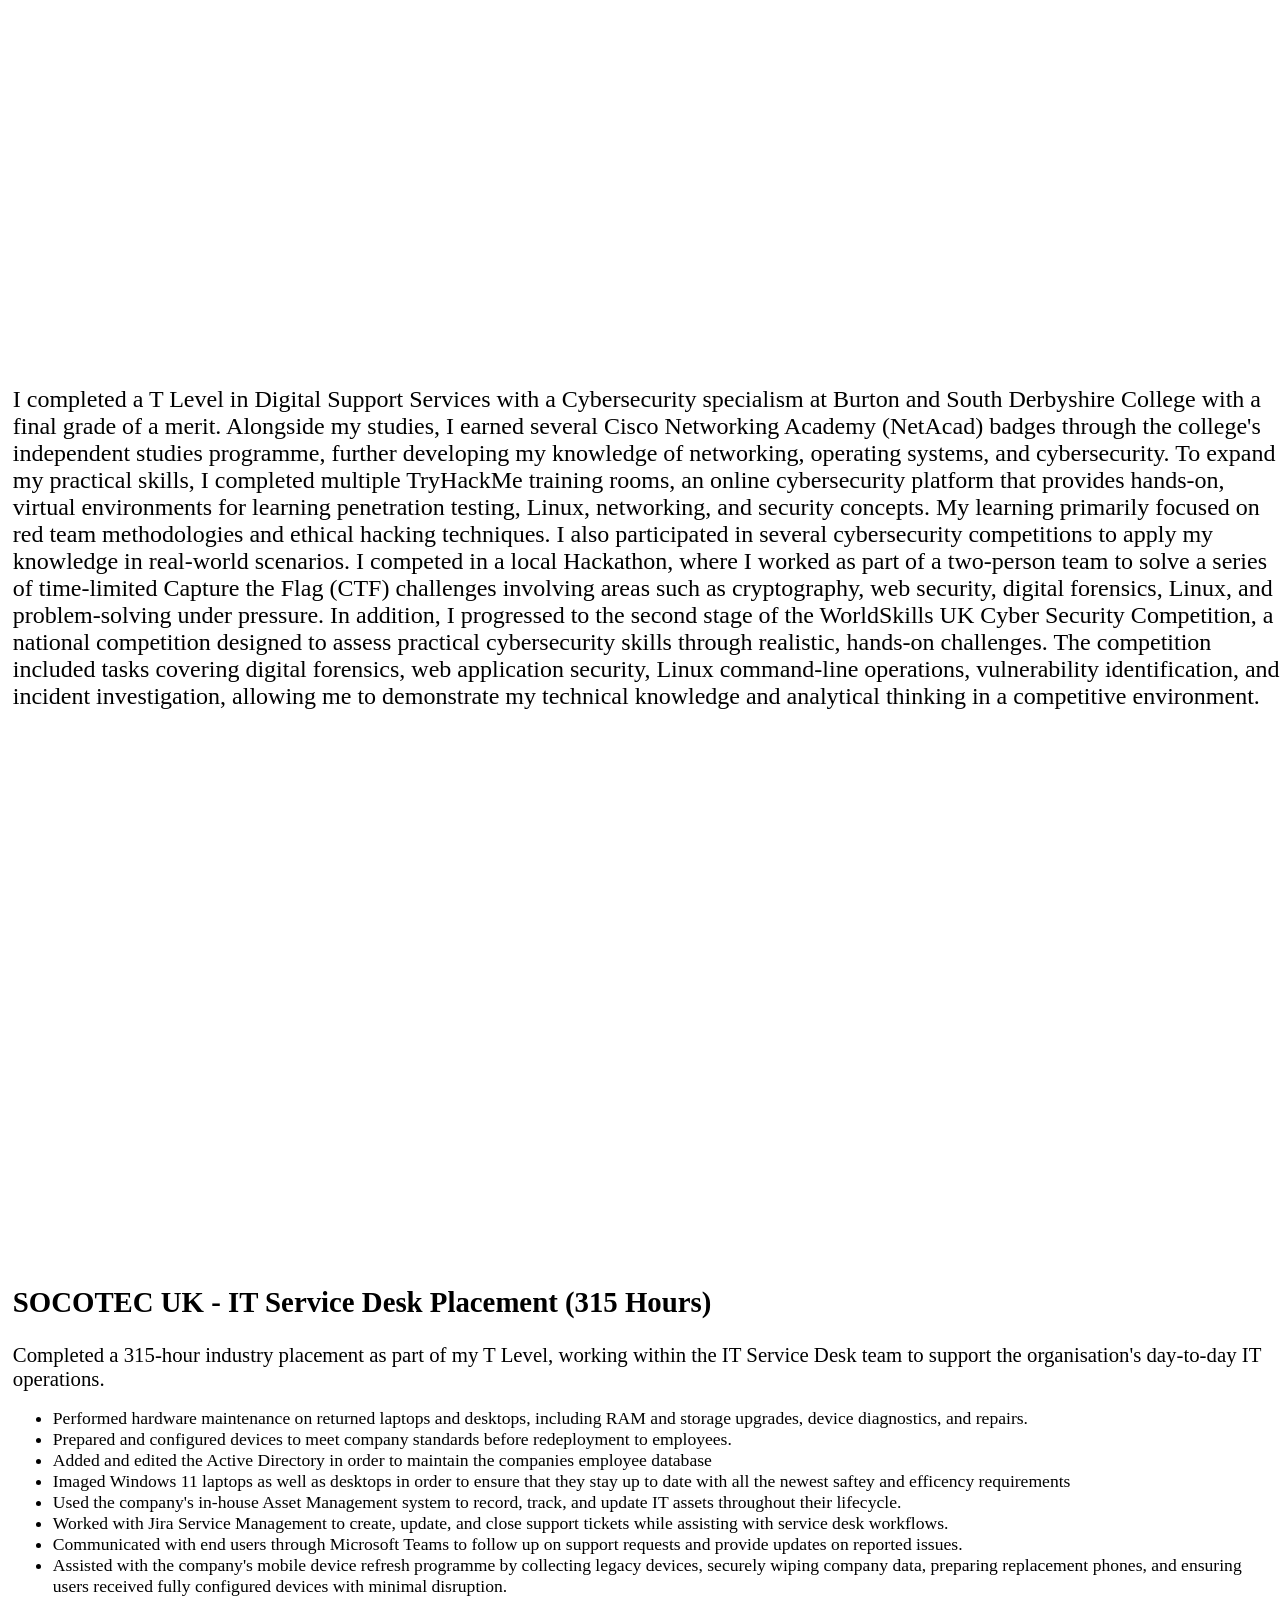
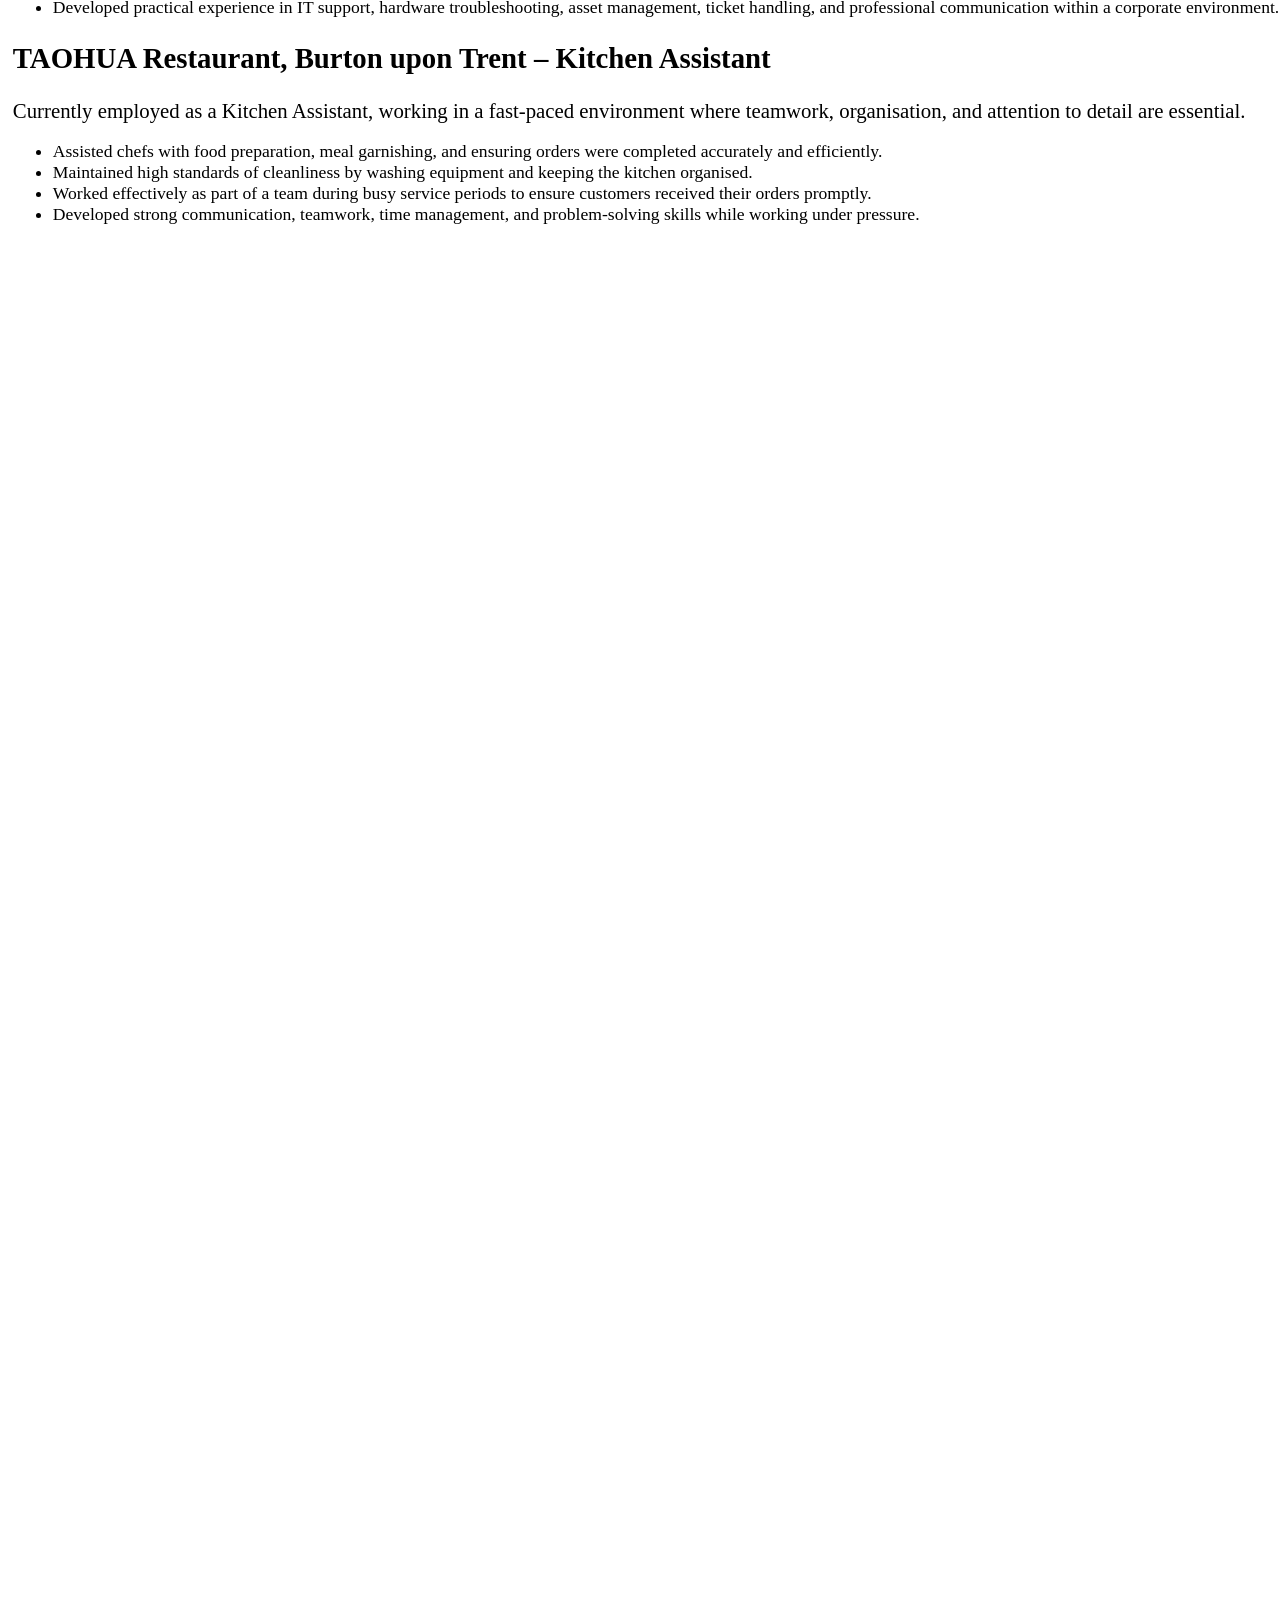
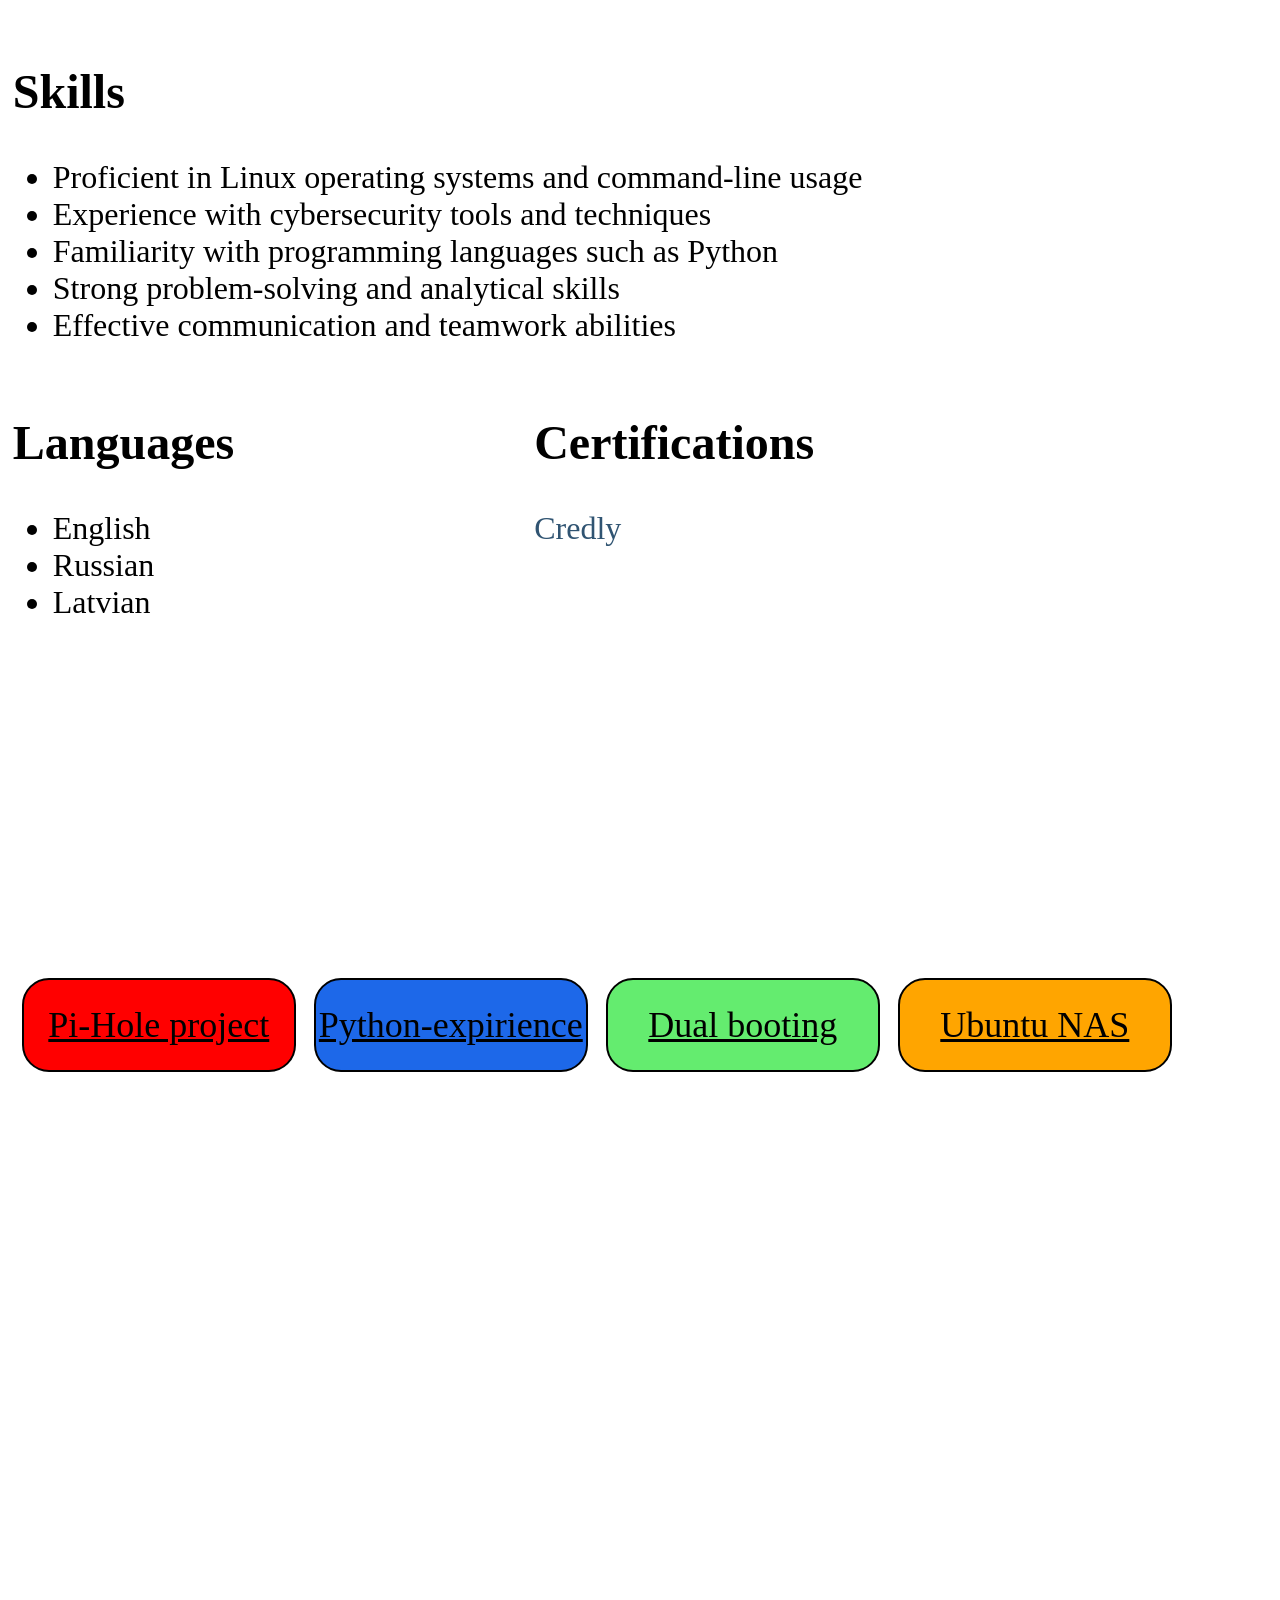
==== commit 9191219e: "updated projects page , fully developed python project , startyed ubuntu NAS" ====
--- a/index.html
+++ b/index.html
@@ -3,7 +3,7 @@
   <head>
     <meta charset="UTF-8" />
     <meta name="viewport" content="width=device-width, initial-scale=1.0" />
-    <title>Document</title>
+    <title>Oskars-Iljins CV</title>
     <link rel="stylesheet" href="styles.css" />
     <link
       rel="stylesheet"
@@ -194,8 +194,20 @@
       </div>
     </section>
     <section class="projects" id="projects">
-      <h1>Pi-Hole project</h1>
-      <a href="pihole/pihole.html">Detailed project description</a>
+      <div class="project-list">
+        <div class="pihole">
+          <a href="pihole/pihole.html">Pi-Hole project</a>
+        </div>
+        <div class="python-exp">
+          <a href="/python-exp/python-exp.html">Python-expirience</a>
+        </div>
+        <div class="dualboot">
+          <a href="/dualboot/dualboot.html">Dual booting</a>
+        </div>
+        <div class="NAS">
+          <a href="/NAS/NAS.html">Ubuntu NAS</a>
+        </div>
+      </div>
     </section>
 
     <script src="javascript.js"></script>
--- a/styles.css
+++ b/styles.css
@@ -68,7 +68,7 @@
   position: fixed;
   right: 0;
   top: 20%;
-  height: 65vh;
+  height: 57vh;
   width: 25%;
   background-color: #6cf07b;
   z-index: 2;
@@ -147,3 +147,34 @@
   text-decoration: none;
   color: #305472;
 }
+/*projects*/
+.project-list{
+  margin-top: 5vh;
+  display: flex;
+}
+.project-list div{
+  margin: 1vh;
+  border: 0.3vh solid #000000;
+  height: 10vh;
+  width: 30vh;
+  border-radius: 3vh;
+  display: flex;
+  justify-content: center;
+  align-items: center;
+}
+.project-list a{
+  color: #000000;
+  font-size: 4vh;
+}
+.pihole{
+  background-color:red;
+}
+.python-exp{
+  background-color: rgb(29, 104, 233);
+}
+.dualboot{
+  background-color: rgb(100, 236, 111);
+}
+.NAS{
+  background-color: orange;
+}
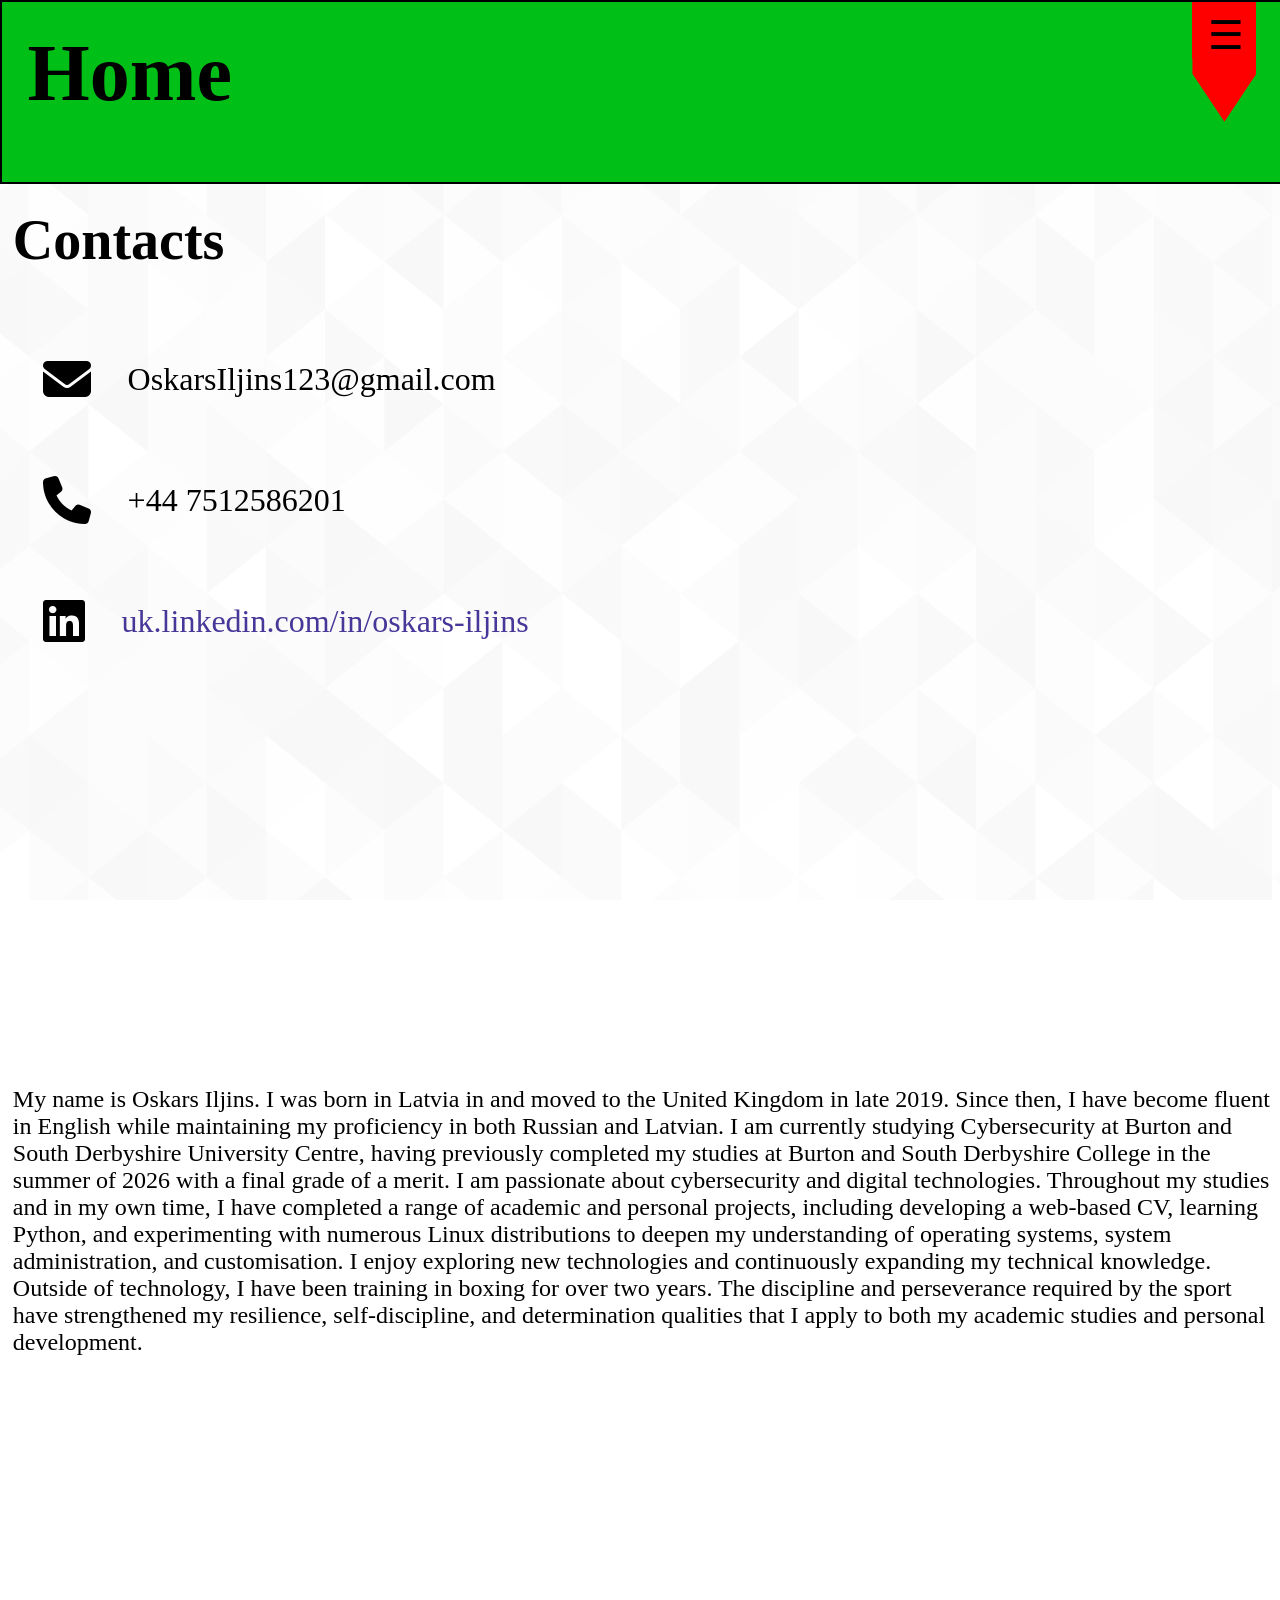
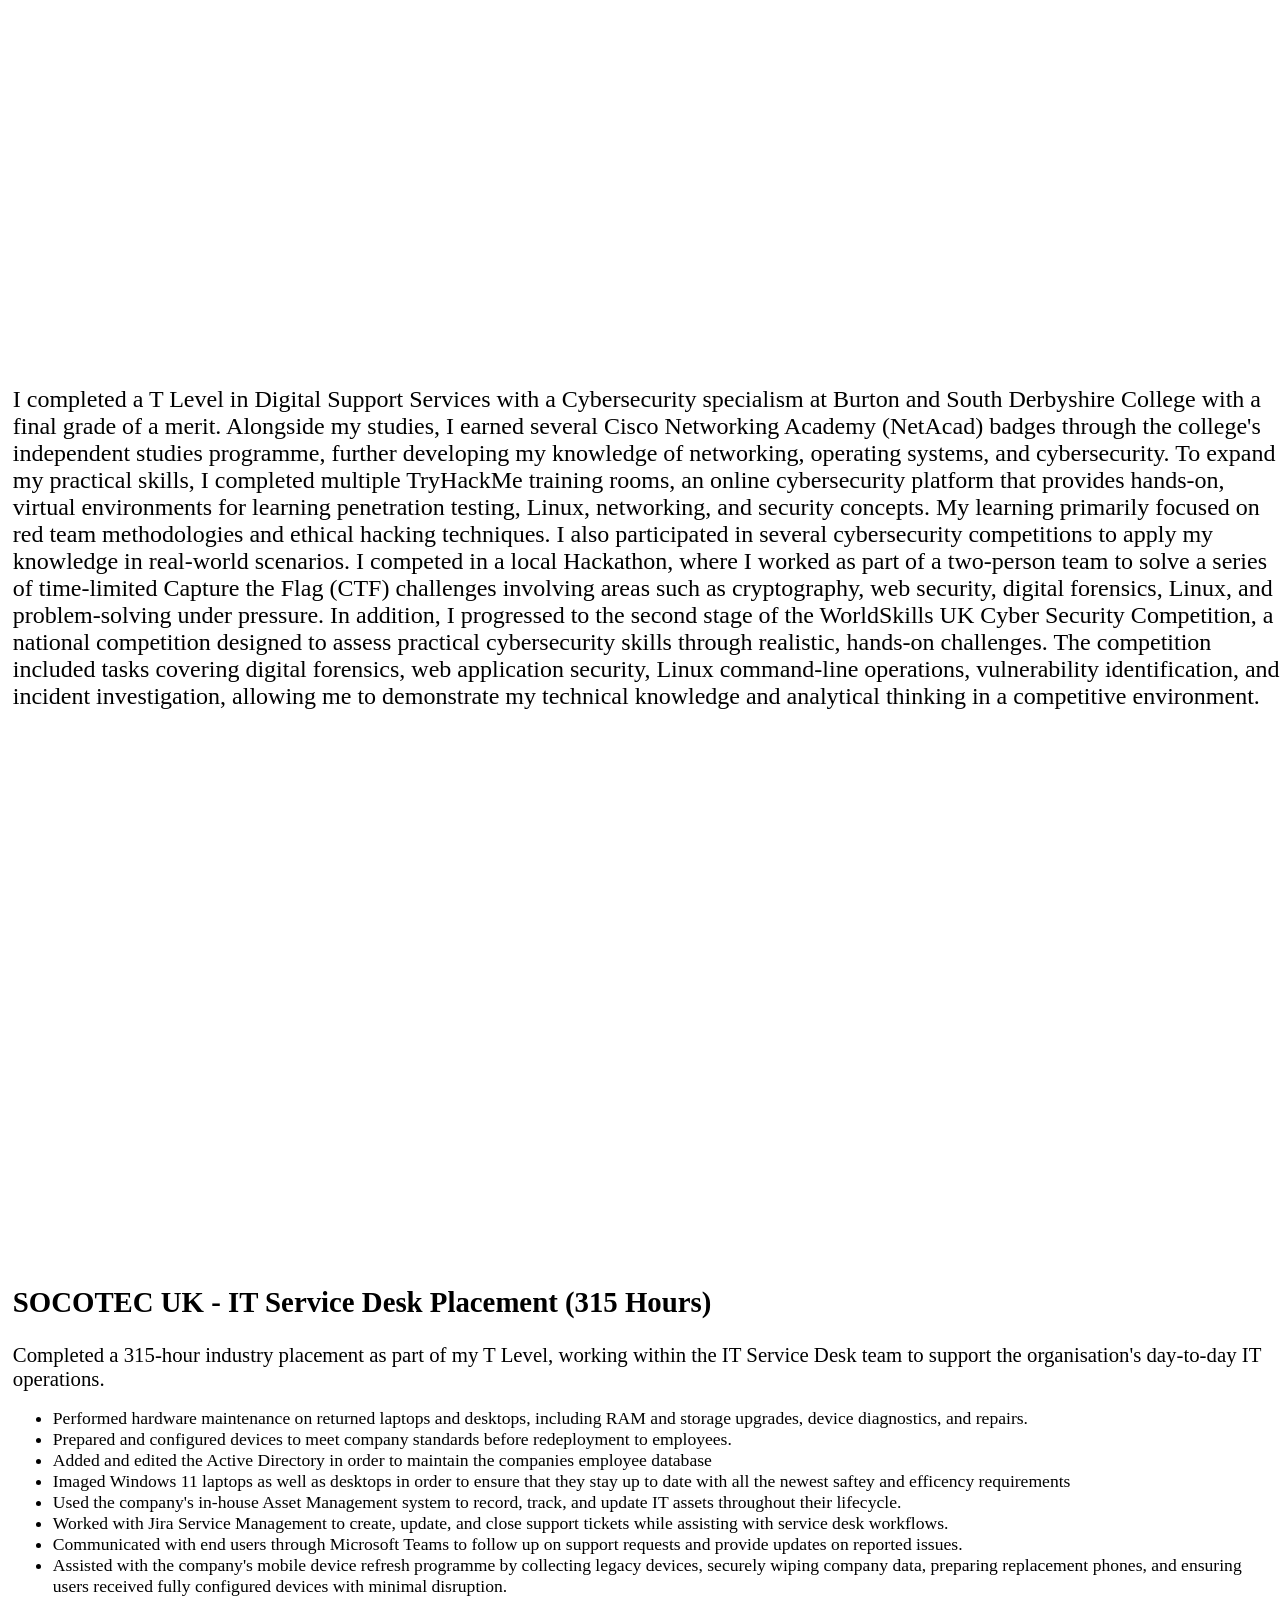
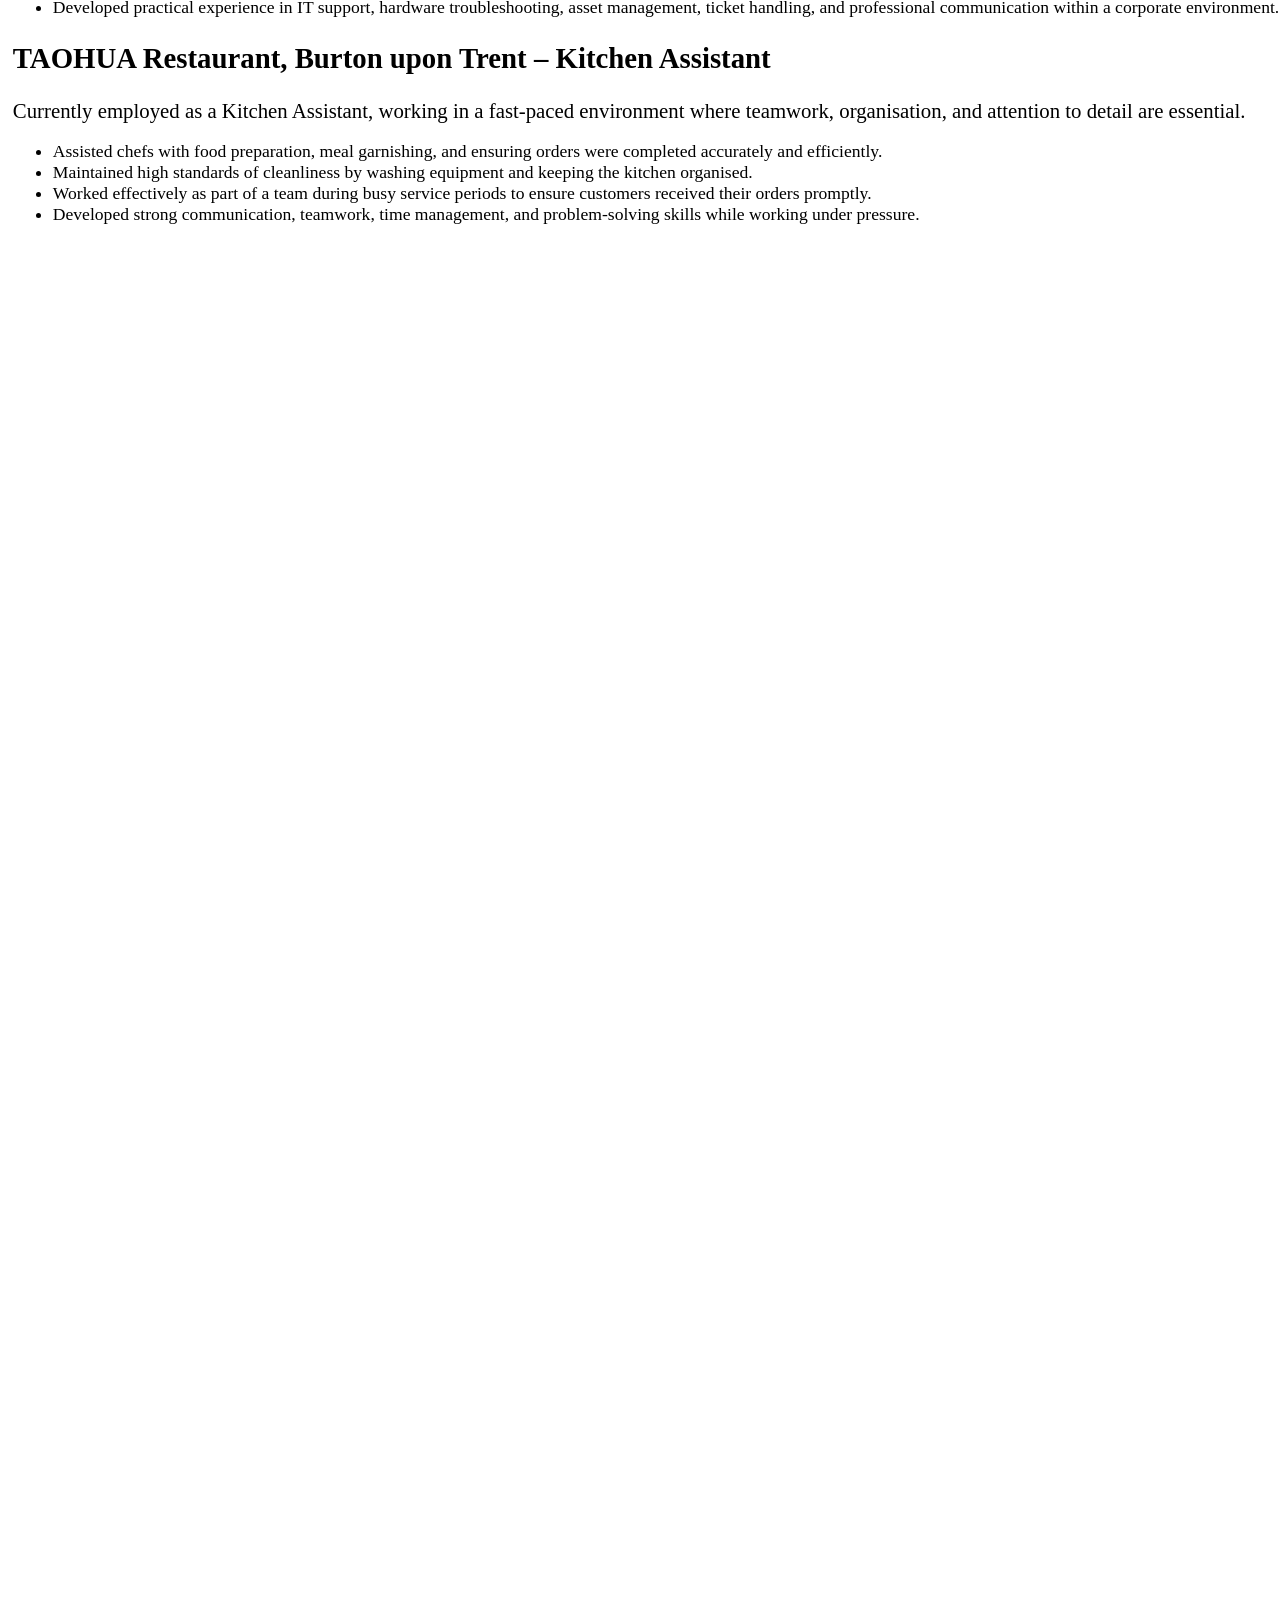
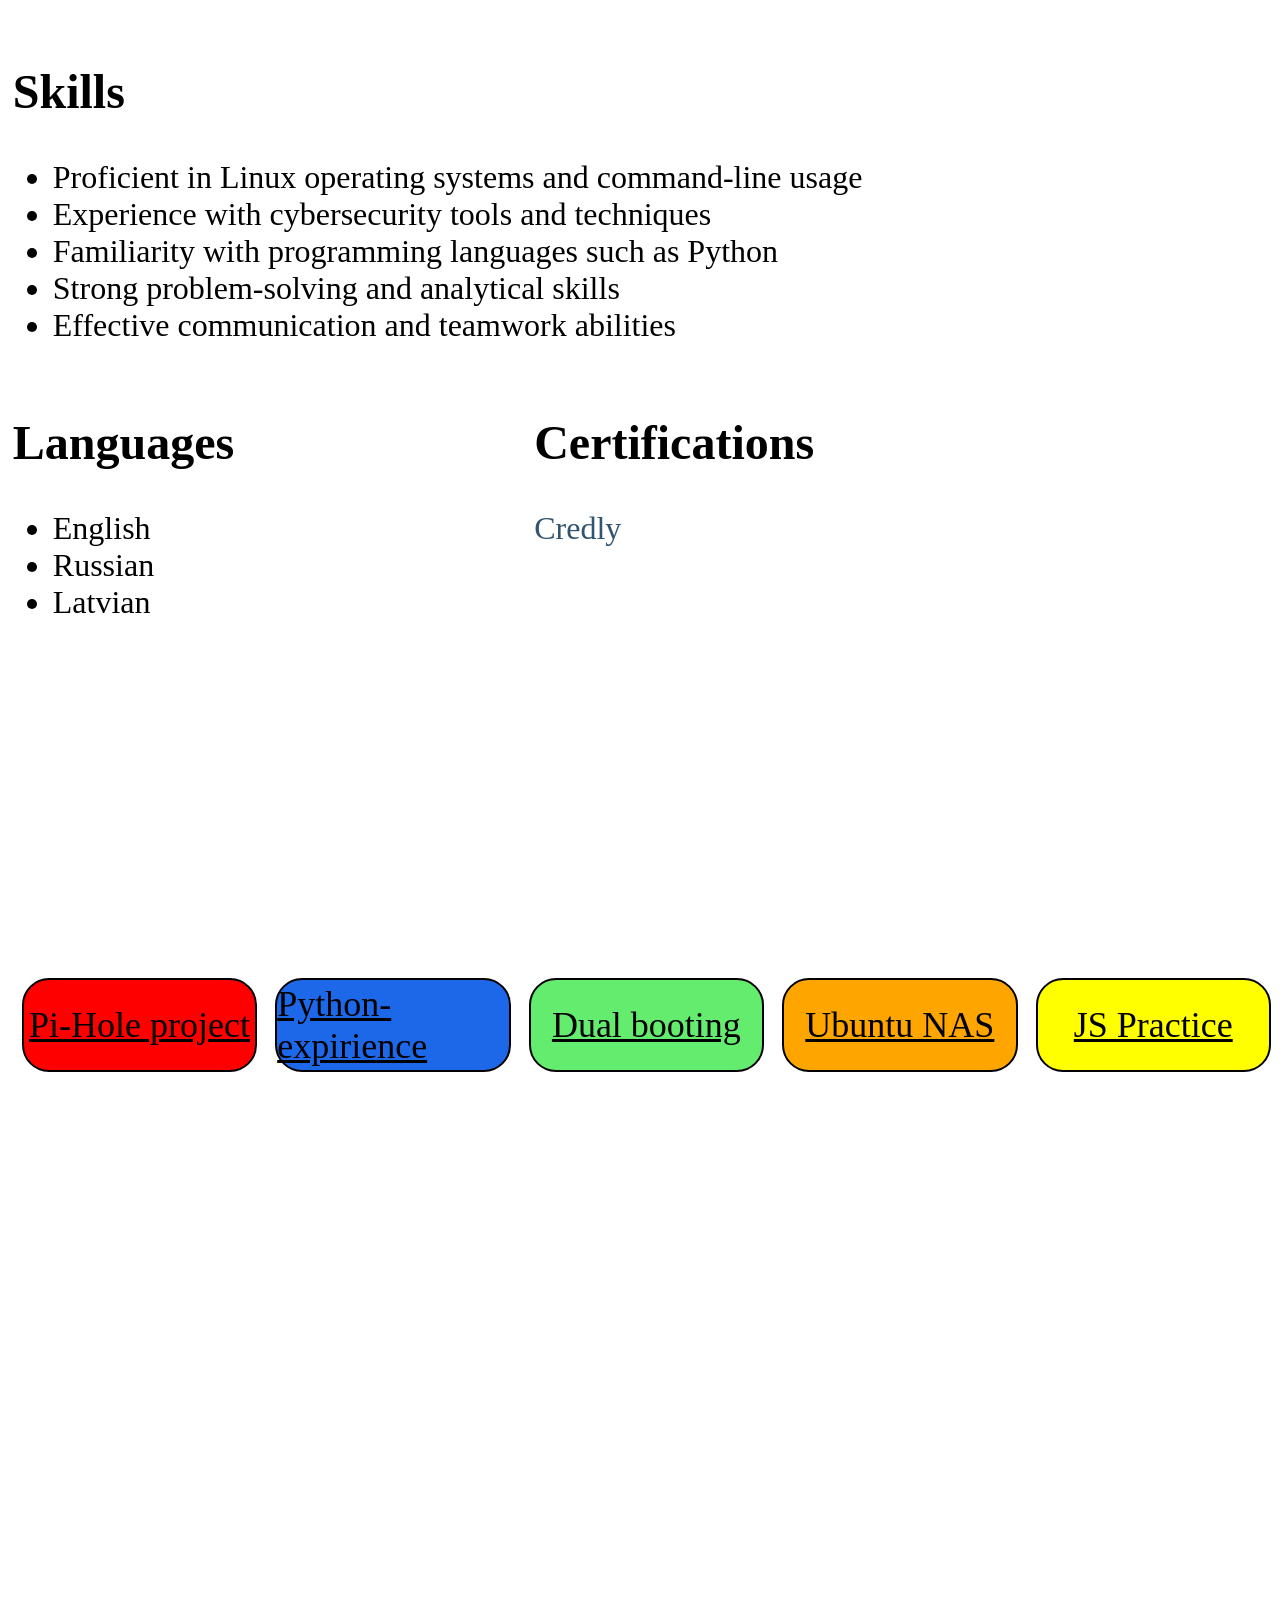
==== commit 436f5dd1: "js-exp page done" ====
--- a/index.html
+++ b/index.html
@@ -199,14 +199,19 @@
           <a href="pihole/pihole.html">Pi-Hole project</a>
         </div>
         <div class="python-exp">
-          <a href="/python-exp/python-exp.html">Python-expirience</a>
+          <a href="python-exp/python-exp.html">Python-expirience</a>
         </div>
         <div class="dualboot">
-          <a href="/dualboot/dualboot.html">Dual booting</a>
+          <a href="dualboot/dualboot.html">Dual booting</a>
         </div>
         <div class="NAS">
-          <a href="/NAS/NAS.html">Ubuntu NAS</a>
-        </div>
+          <a href="NAS/NAS.html">Ubuntu NAS</a>
+        </div>
+
+        <div class="js-exp">
+          <a href="js-practice/index.html">JS Practice</a>
+        </div>
+
       </div>
     </section>
 
--- a/styles.css
+++ b/styles.css
@@ -177,4 +177,7 @@
 }
 .NAS{
   background-color: orange;
+}
+.js-exp{
+  background-color: yellow;
 }
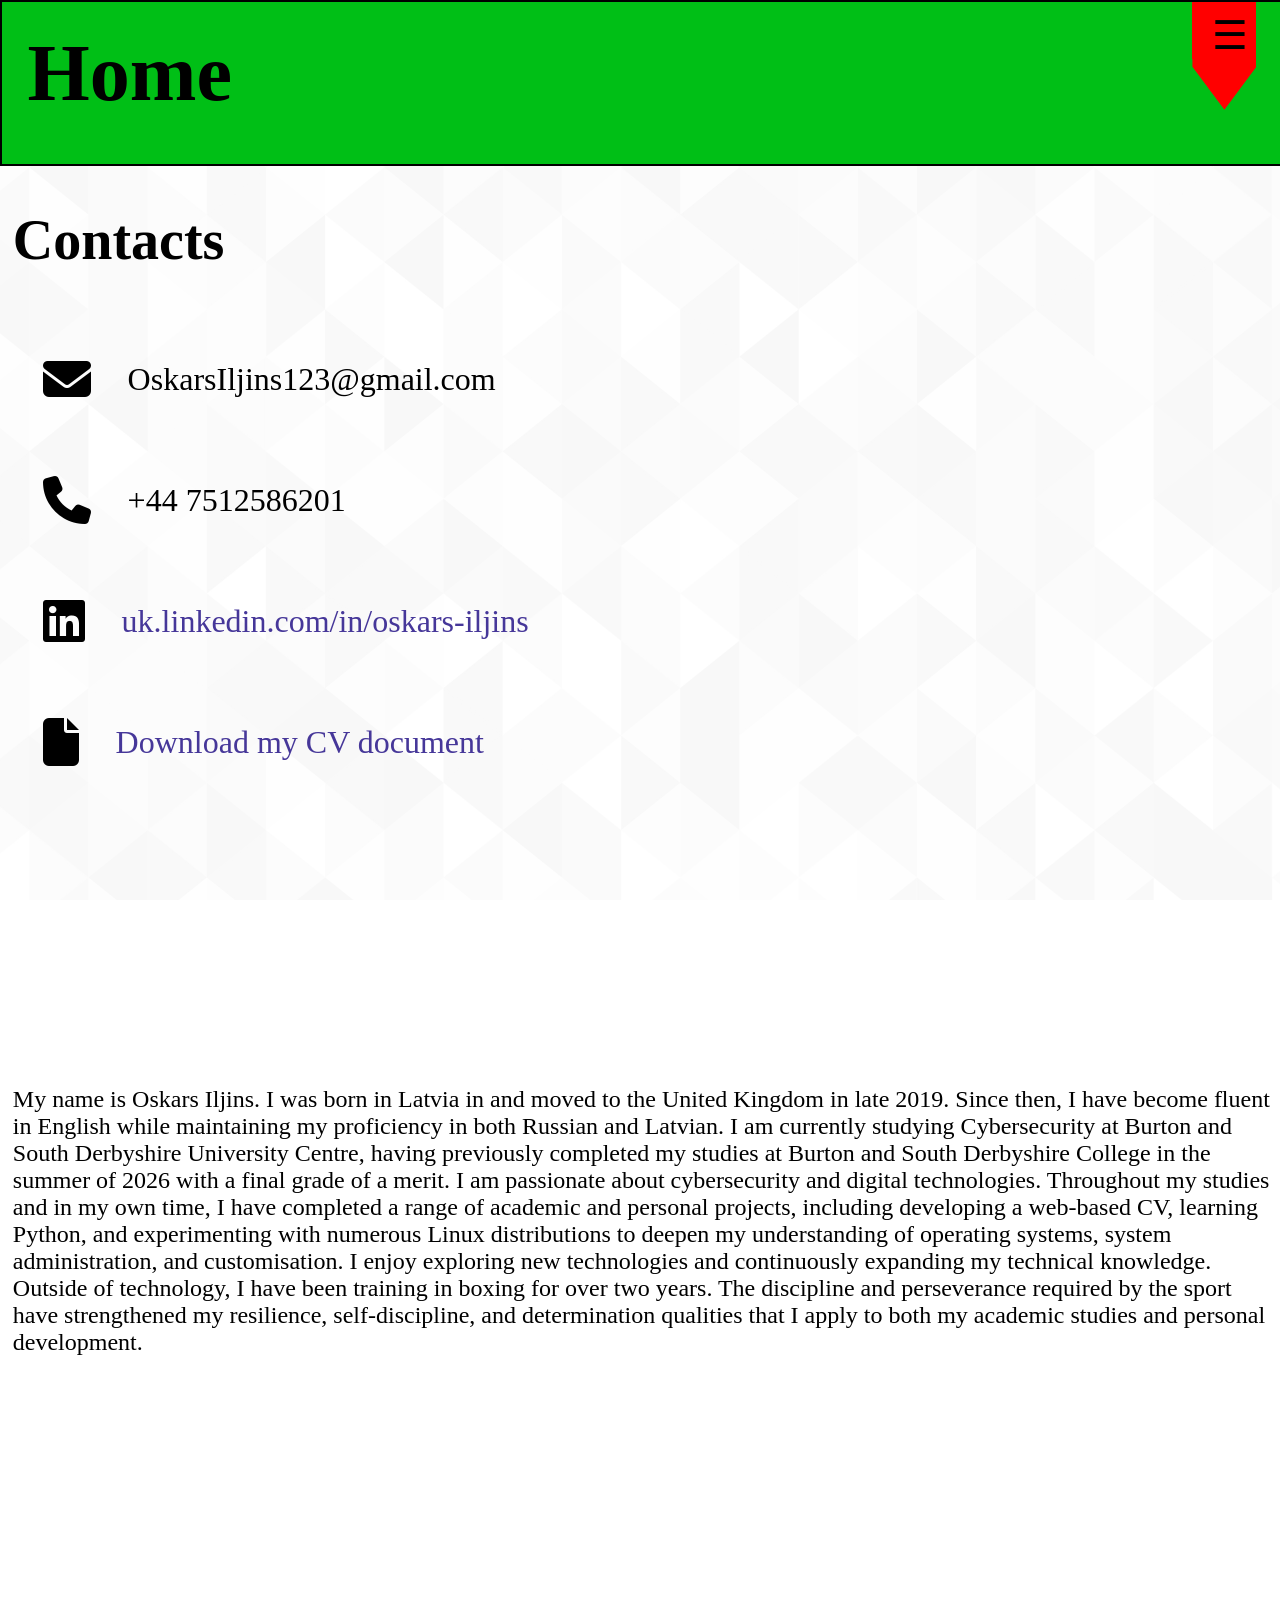
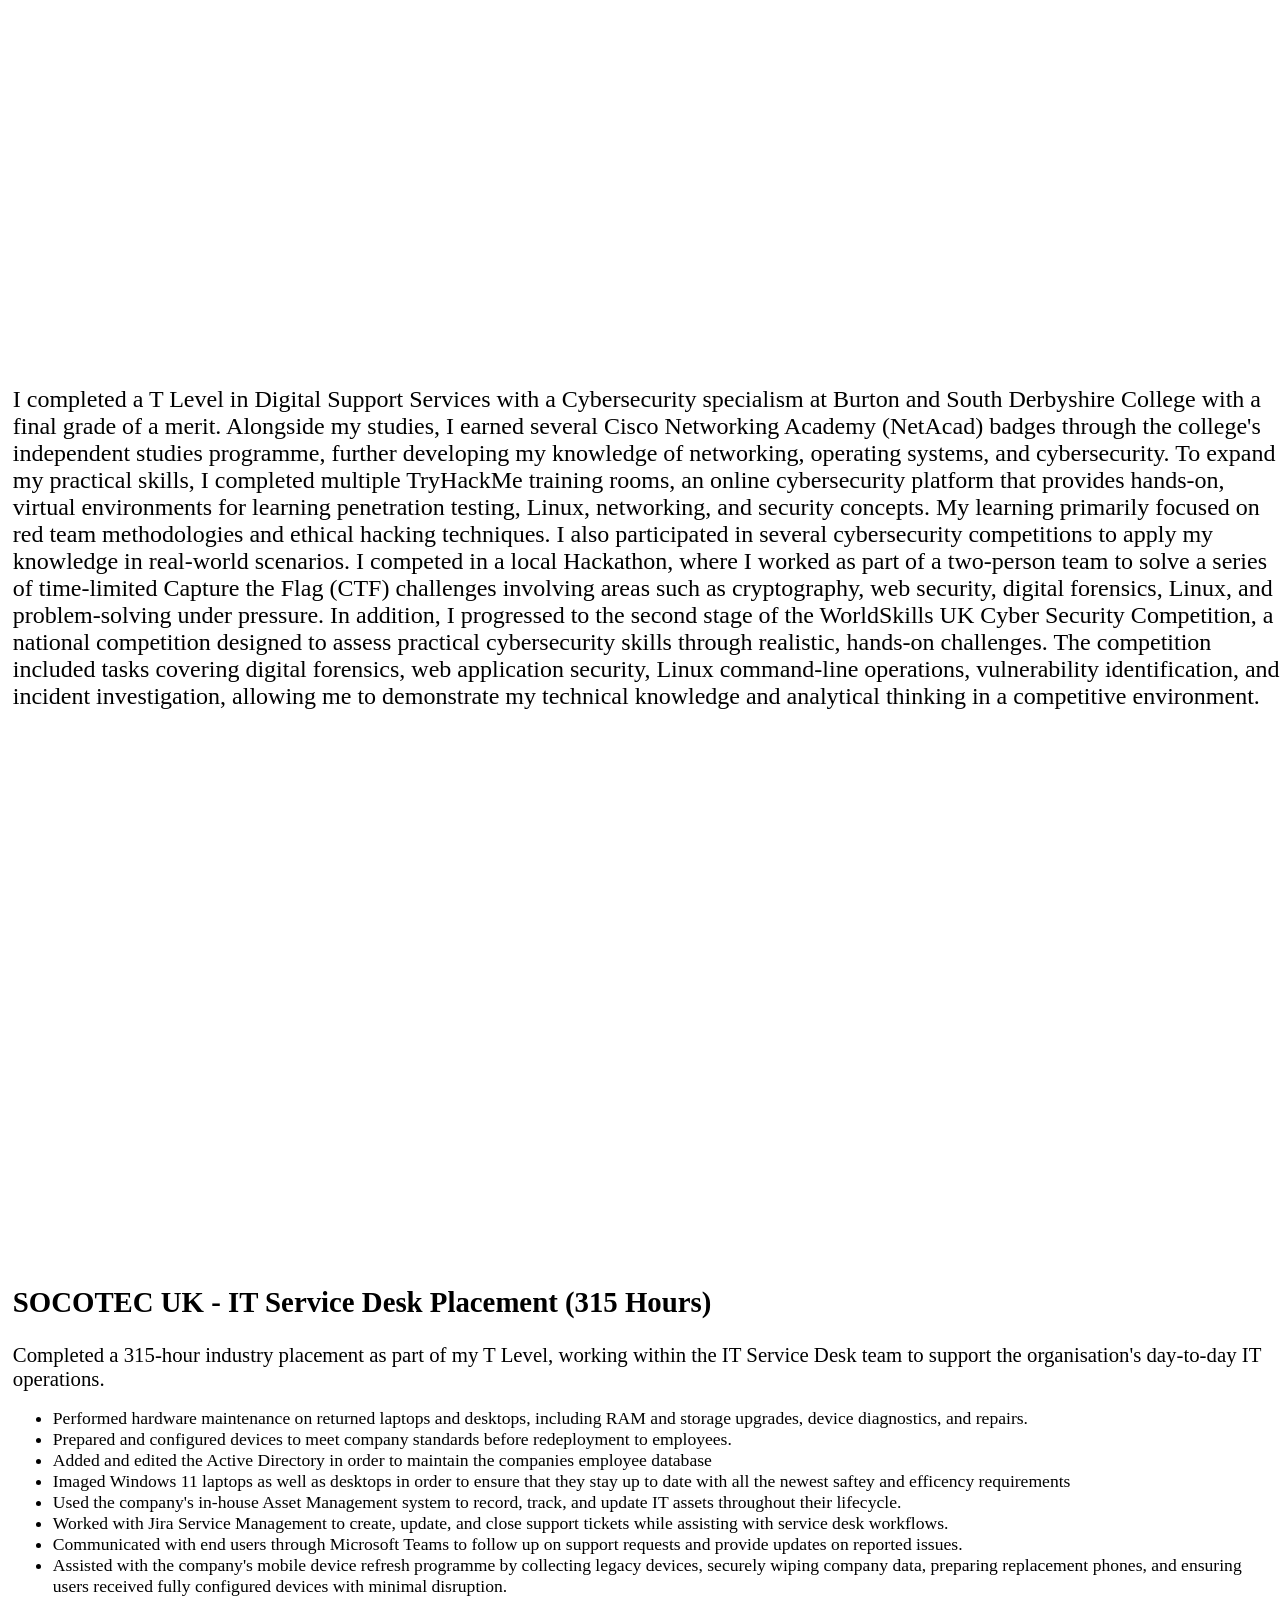
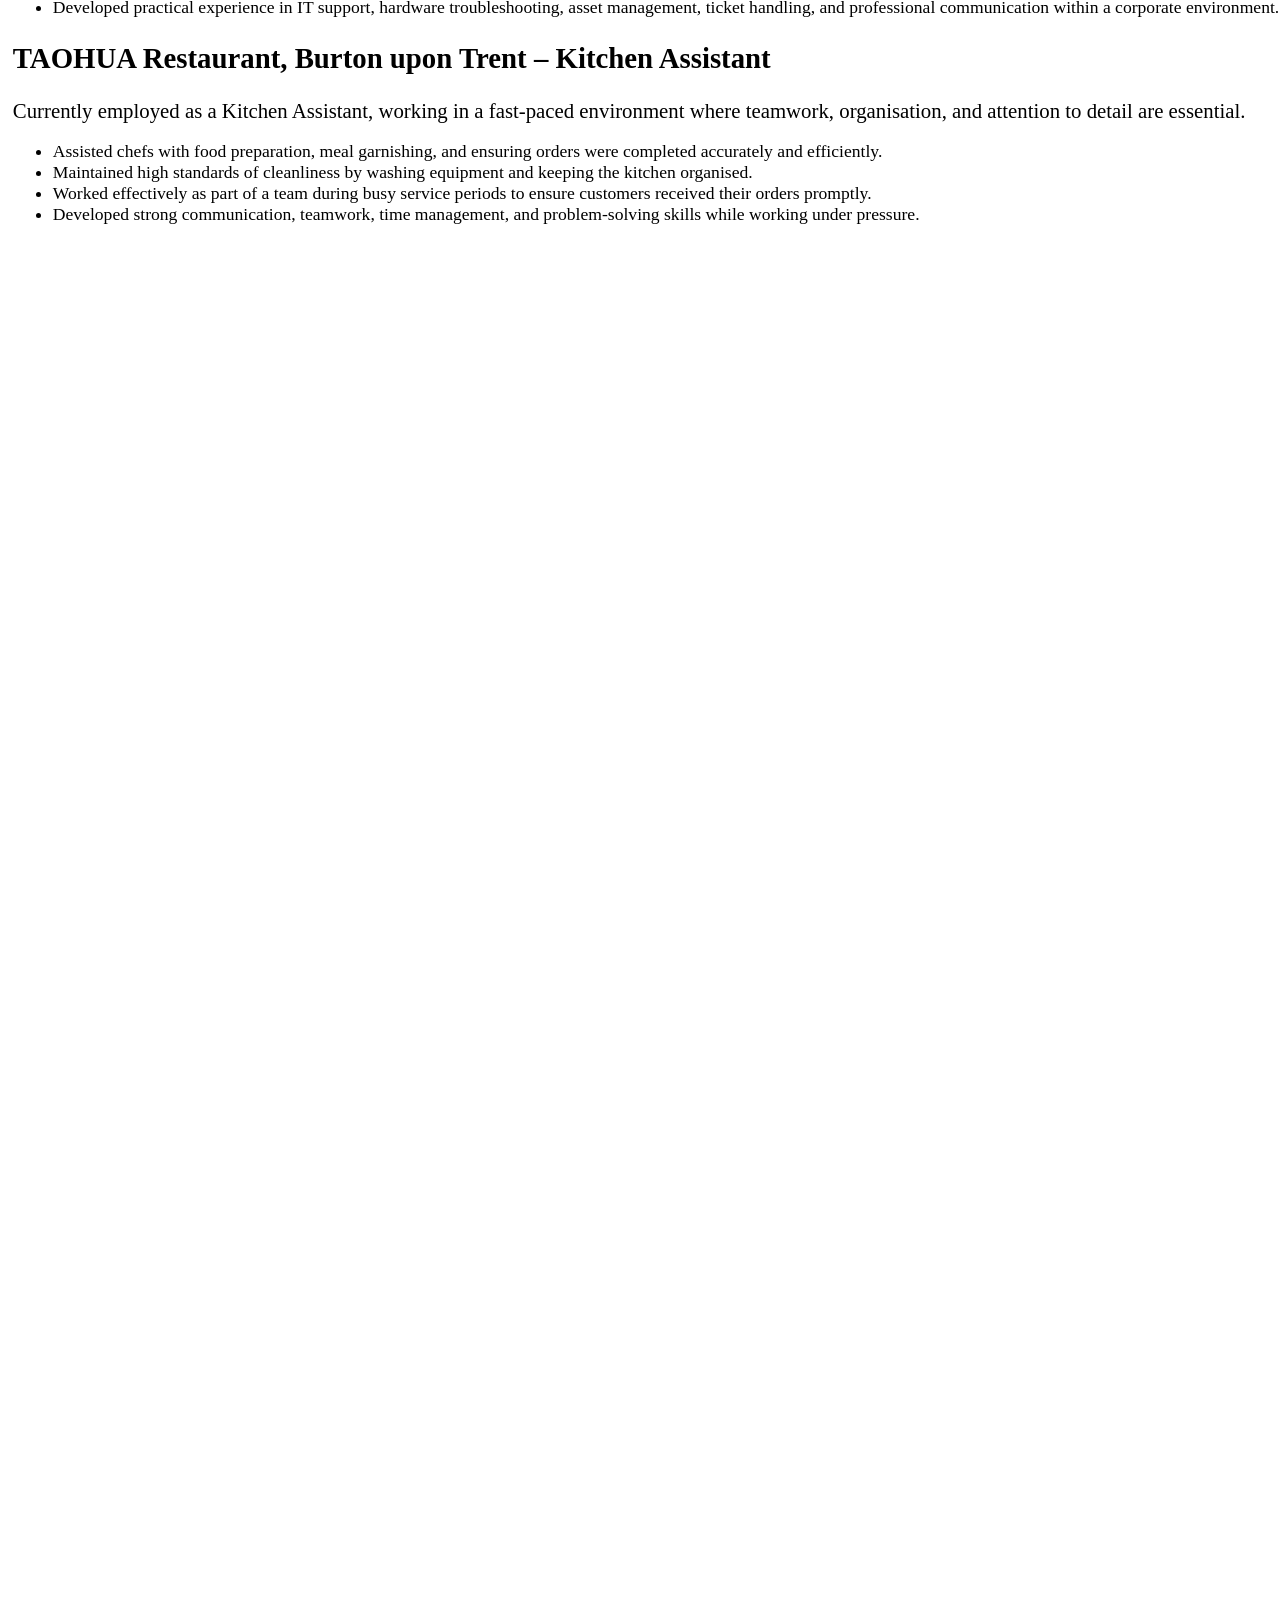
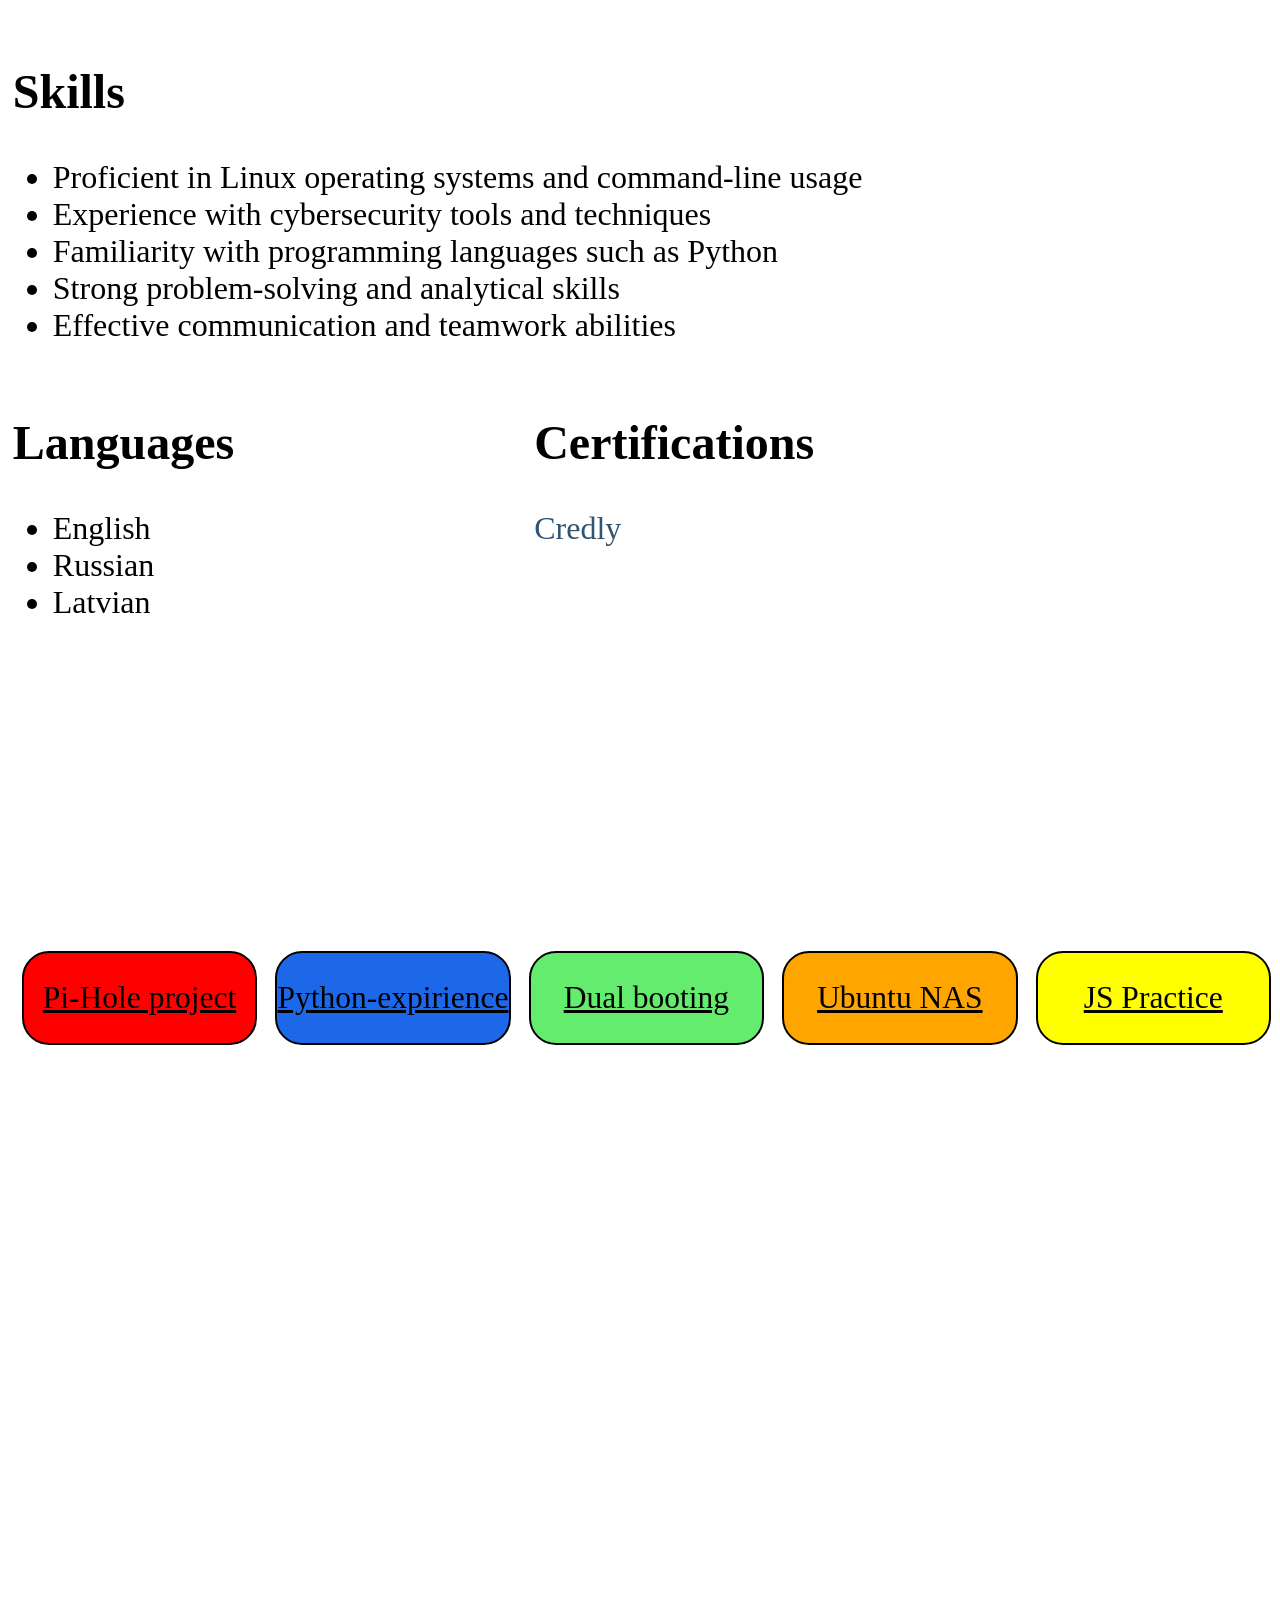
==== commit 22425ab6: "back button test" ====
--- a/index.html
+++ b/index.html
@@ -40,8 +40,11 @@
         <div>
           <i class="fa-brands fa-linkedin"></i>
           <a href="https://www.linkedin.com/in/oskars-iljins/" target="_blank"
-            ><p>uk.linkedin.com/in/oskars-iljins</p></a
-          >
+            ><p>uk.linkedin.com/in/oskars-iljins</p></a>
+        </div>
+        <div>
+          <i class="fa fa-file"></i>
+          <a download href="Oskars CV.png"><p>Download my CV document</p></a>
         </div>
       </div>
     </section>
@@ -209,7 +212,7 @@
         </div>
 
         <div class="js-exp">
-          <a href="js-practice/index.html">JS Practice</a>
+          <a href="js-practice/js-exp.html">JS Practice</a>
         </div>
 
       </div>
--- a/styles.css
+++ b/styles.css
@@ -18,7 +18,7 @@
   position: fixed;
   background-color: #00bf16;
   border: 0.3vh  solid #000000;
-  height: 20%;
+  height: 18%;
   width: 100%;
   display: flex;
   justify-content: space-between;
@@ -47,7 +47,7 @@
   background-color: red;
   border: none;
   position: absolute;
-  padding-left: 25%;
+  padding-left: 30%;
   padding-top: 15%;
 }
 section {
@@ -149,7 +149,7 @@
 }
 /*projects*/
 .project-list{
-  margin-top: 5vh;
+  margin-top: 2vh;
   display: flex;
 }
 .project-list div{
@@ -164,7 +164,7 @@
 }
 .project-list a{
   color: #000000;
-  font-size: 4vh;
+  font-size: 3.5vh;
 }
 .pihole{
   background-color:red;
